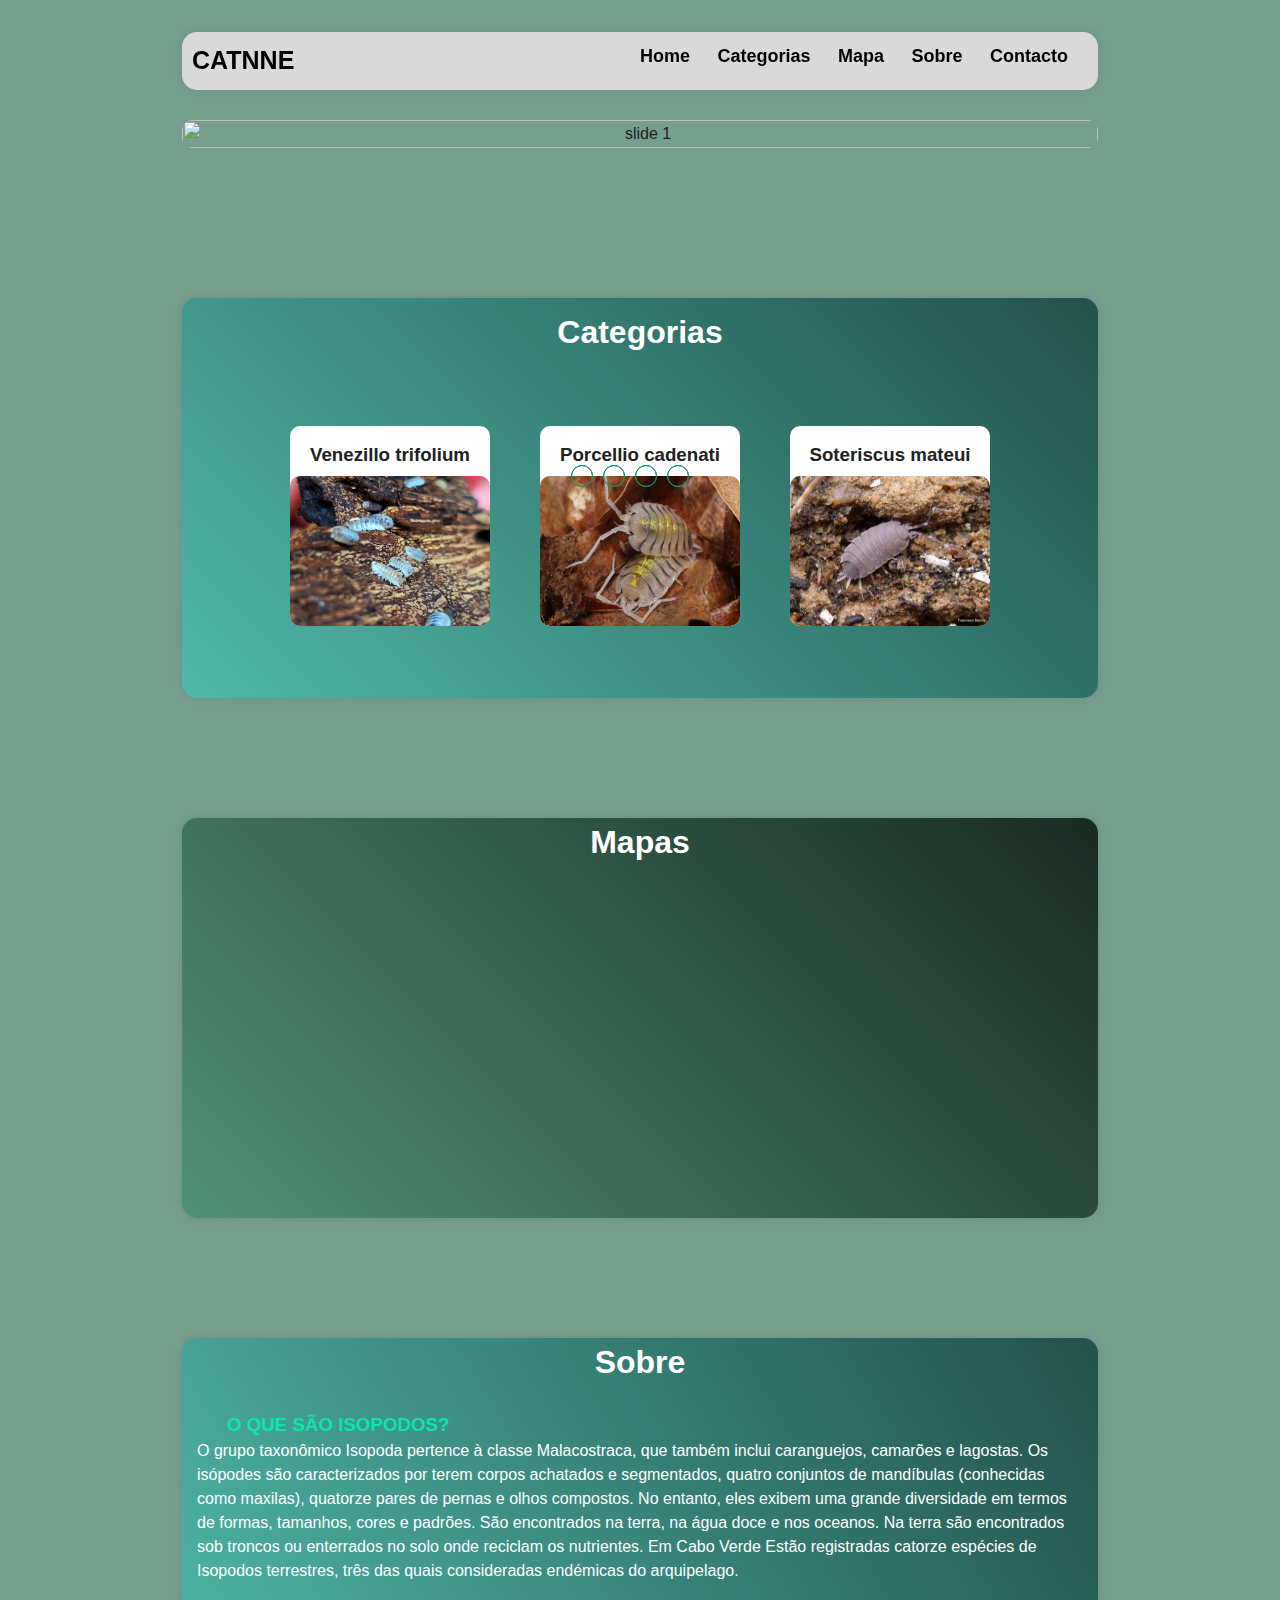
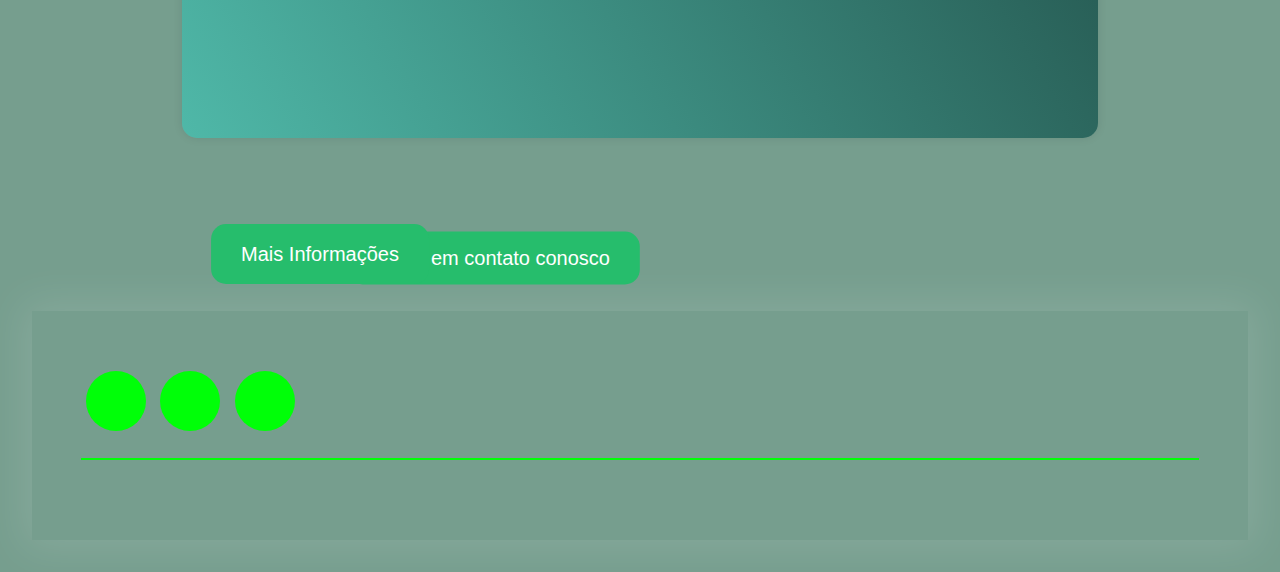
==== index.html @ 379e5f64 "renomeacoes" ====
<html>
  <head>
    <base href="/" />
    <meta charset="utf-8" />
    <title>
      Malacostraca Isopoda - Catálogo Nacional de Espécies Endémicas
    </title>
    <link href="./assets/CSS/style2.css" rel="stylesheet" />
    <link rel="stylesheet" href="./assets/CSS/slide.css" />
    <script src="./assets/JS/slide.js" defer></script>
  </head>
  <body>
    <header>
      <div class="contentor">
        <div class="logo">
          <a href="#" class="logo">CATNNE</a>
        </div>
        <div class="menu">
          <!-- Crie ID's para cada section e chame-as no menu -->
          <nav>
            <a href="#home">Home</a>
            <a href="#cat">Categorias</a>
            <a href="#map">Mapa</a>
            <a href="#sob">Sobre</a>
            <a href="#contato">Contacto</a>
          </nav>
        </div>
      </div>
    </header>

    <section id="home" class="slider">
      <div class="slider-content">
        <input type="radio" name="btn-radio" id="radio1" />
        <input type="radio" name="btn-radio" id="radio2" />
        <input type="radio" name="btn-radio" id="radio3" />
        <input type="radio" name="btn-radio" id="radio4" />

        <div class="slide-box primeiro">
          <img class="img-desktop" src="" alt="slide 1" />
          <img class="img-mobile" src="" alt="slide 1" />
        </div>

        <div class="slide-box">
          <img
            class="img-desktop"
            src="./assets/img/slide-2.jpg"
            alt="slide 3"
          />
          <img
            class="img-mobile"
            src="./assets/img/slide-2-mob.jpg"
            alt="slide 1"
          />
        </div>

        <div class="slide-box">
          <img
            class="img-desktop"
            src="./assets/img/slide-3.jpg"
            alt="slide 3"
          />
          <img
            class="img-mobile"
            src="./assets/img/slide-3-mob.jpg"
            alt="slide 3"
          />
        </div>

        <div class="slide-box">
          <img class="img-desktop" src="" alt="slide 4" />
          <img class="img-mobile" src="" alt="slide 4" />
        </div>

        <div class="nav-auto">
          <div class="auto-btn1"></div>
          <div class="auto-btn2"></div>
          <div class="auto-btn3"></div>
          <div class="auto-btn4"></div>
        </div>

        <div class="nav-manual">
          <label for="radio1" class="manual-btn"></label>
          <label for="radio2" class="manual-btn"></label>
          <label for="radio3" class="manual-btn"></label>
          <label for="radio4" class="manual-btn"></label>
        </div>
      </div>
    </section>

    <section id="cat" class="categorias">
      <h2>Categorias</h2>
      
      <div class="categs">
        <section class="categoria123">
          <h3>Venezillo trifolium</h3>
          <img class="imagemes" src="assets/img/Venezillo trifolium (Dollfus, 1890).jpeg" alt="imagem do Venezillo">
        </section>
  
        <section class="categoria123">
          <h3>Porcellio cadenati</h3>
          <img class="imagemes" src="assets/img/Porcellio cadenati (Vandel, 1954 ).jpg" alt="imagem do Porcellio">
        </section>

        <section class="categoria123">
          <h3>Soteriscus mateui</h3>
          <img class="imagemes" src="assets/img/Soteriscus mateui (Vandel, 1954 ).jpg" alt="imagem do Soteriscus">
        </section>
      </div>
      
    </section>

    <section id="map" class="Mapas">
      <h2>Mapas</h2>
    </section>

    <section id="sob" class="sobre">
      <h2>Sobre</h2>
      <h3>O QUE SÃO ISOPODOS?</h3>
      <p>
        O grupo taxonômico Isopoda pertence à classe Malacostraca, que também
        inclui caranguejos, camarões e lagostas. Os isópodes são caracterizados
        por terem corpos achatados e segmentados, quatro conjuntos de mandíbulas
        (conhecidas como maxilas), quatorze pares de pernas e olhos compostos.
        No entanto, eles exibem uma grande diversidade em termos de formas,
        tamanhos, cores e padrões. São encontrados na terra, na água doce e nos
        oceanos. Na terra são encontrados sob troncos ou enterrados no solo onde
        reciclam os nutrientes. Em Cabo Verde Estão registradas catorze espécies
        de Isopodos terrestres, três das quais consideradas endémicas do
        arquipelago.
      </p>
    </section>

    <section class="more-info">
      <button class="info">
        <a href="./01 - Formulário de envia dados/index3.html"
          >Entre em contato conosco</a
        >
      </button>
      <div class="btn">
        <a href="./More-Info/index2.html">Mais Informações</a>
      </div>
    </section>
    <footer>
      <div class="interface">
        <div class="line-footer">
          <div class="flex">
            <div class="btn-social">
              <a href="#"
                ><button><i class="bi bi-instagram"></i></button
              ></a>
              <a href="#"
                ><button><i class="bi bi-youtube"></i></button
              ></a>
              <a href="#"
                ><button><i class="bi bi-linkedin"></i></button
              ></a>
            </div>
          </div>
        </div>
        <div class="line-footer borda"></div>
      </div>
    </footer>

    <script>
      // Smooth scroll to sections
      function scrollToSection(id) {
        const element = document.getElementById(id);
        window.scrollTo({
          top: element.offsetTop,
          behavior: "smooth",
        });
      }
    </script>
  </body>
</html>
---- assets/CSS/style2.css ----
:root {
  --primary: #769e8e;
  --secondary: #23524B; 
  --third: #4FB8A8;
  --accent: #64B5F6;
  --text: #212121;
  --background: #769e8e;
}

* {
  margin: 0;
  padding: 0;
  box-sizing: border-box;
  text-decoration: none;
  outline: none;
  border: none;
  font-family: 'Segoe UI', Tahoma, Geneva, Verdana, sans-serif;

}

body {
  line-height: 1.5;
  color: var(--text);
  background: var(--background);
  font-size: 18px;
  overflow-x: hidden;
  font-size: 1rem; /* Usar rem para responsividade */
  margin: 30px 150px 30px 150px;
  margin: 2rem;
  justify-content: center;
  align-items: center;
}

header {
  background:#d9d9d9;
  color: black;
  text-align: center;
  padding: 10px;
  position: sticky;
  top: 0;
  z-index: 9999;
  border-radius: 15px;
  margin: 30px 150px 30px 150px;
  box-shadow: 0 0 10px rgba(0, 0, 0, 0.1);
  font-size: 20px;
  font-weight: bold;
  font-size: 1.25rem; /* Usar rem para responsividade */

}

.logo{
  font-size: 25px;
  color: black;
  cursor: pointer;
  font-weight: 800;
  transition: 0.5s ease;
}

.logo:hover{
  transform: scale(1.1);
}



.categorias {
  margin: 120px 150px 120px 150px;
  height: 400px;
  border-radius: 15px;
  box-shadow: 0 0 10px rgba(0, 0, 0, 0.1);
  background: linear-gradient(45deg , #4FB8A8, #23524B);
  justify-content: center;
  padding-top: 10px;
}

.categs{
  display: flex;
  justify-content: center;
  align-items: center;
  gap: 50px;

}

.imagemes{
  width: 200px;
  height: 150px;
  margin-top: 7px;
  margin-bottom: 0;
  border-radius: 10px;
}

.categoria123{
  background: white;
  width: 200px;
  height: 200px;
  margin-top: 70px;
  border-radius: 10px;
  transition: 0.5s ease;
}

.categoria123:hover{
  transform: scale(1.1);
}

.categs h3{
  display: flex;
  justify-content: center;
  margin-top: 15px;
}

section h2{
  align-items: center;
  justify-content: center;
  text-align: center;
  color: white;
  font-size: xx-large;
}

.mapas {
  margin: 120px 150px 120px 150px;
  height: 400px;
  border-radius: 15px;
  box-shadow: 0 0 10px rgba(0, 0, 0, 0.1);
  background: linear-gradient(45deg , #519177, #182B23);
}


.sobre {
  margin: 120px 150px 120px 150px;
  height: 400px;
  align-items: center;
  justify-content: center;
  border-radius: 15px;
  box-shadow: 0 0 10px rgba(0, 0, 0, 0.1);
  background: linear-gradient(59deg , #4FB8A8, #23524B);
}

.sobre h3{
  color: rgb(10, 231, 165);
  padding-left:45px;
  padding-right: 45px;
  margin-top: 25px;
}

.sobre p{
  color: rgb(255, 255, 255);
  padding-left:15px;
  margin-right: 15px;
}

.menu{
  width: 50%;
}

.menu nav{
  padding-right: 10px;
  display: flex;
  align-items: center;
  height: 100%;
  justify-content: space-between;
}

.menu nav a{
  color: #000000;
  text-decoration: none;
  font-size: 18px;
  padding-right: 10px;
  padding-bottom: 8px;
  position: relative;
}

.menu nav a::after{
  content: " ";
  width: 0px;
  height: 4px;
  background-image: linear-gradient(45deg , #00ff62, #05ecec);
  position: absolute;
  bottom: 0;
  left: 0;
  transition: width 0.5s;
}

.menu nav a:hover::after{
  width: 30px;
}

.menu nav a:hover{
  color: #ffffff;
}

.contentor{
  max-width: 1080px;
  margin: 0 auto;
  display: flex;
  align-items: center;
  justify-content: space-between;
}

.btn{
  padding: 15px 30px;
  background-color: #26BD6C;
  border-radius: 15px;
  color: #fff;
  font-size: 20px;
  cursor: pointer;
  transition: background-color 0.5s;
  position: absolute;
  left: 25%;
  transform: translate(-50%, -50%);
}

.btn:hover{
  background-color: #058f3a;
}

.info{
  padding: 15px 30px;
  background-color: #26BD6C;
  border-radius: 15px;
  font-size: 20px;
  cursor: pointer;
  transition: background-color 0.5s;
  transform: translate(-50%, -50%);
}

.info a{
  color: #fff;  
}

.btn a{
  color: #fff;  
}

.info:hover{
  background-color: #058f3a;
}

.more-info{
  display: flex;
  align-items: center;
  justify-items: center;
  justify-content: center;
  gap: 50px;
}

footer {
  padding: 40px 4%;
  box-shadow: 0 0 40px 10px #ffffff1d;
}

footer .flex {
  justify-content: space-between;
}

footer .line-footer {
  padding: 20px 0;
}

.borda {
  border-top: 2px solid #00FF08;
}

footer .line-footer p i {
  color: #00FF08;
  font-size: 22px;
}

footer .line-footer p a {
  color: #fff;
}

.btn-social button {
  width: 60px;
  height: 60px;
  border-radius: 50%;
  border: none;
  background-color: #00FF08;
  font-size: 22px;
  cursor: pointer;
  margin: 0 5px;
  transition: .2s;
}



@keyframes animate-modal {
  from{
      opacity: 0;
      transform: translate3d(0, -20px, 0);
  }

  to{
      opacity: 1;
      transform: translate3d(0, 0, 0);
  }
}


@media (max-width: 768px) {
  body {
    margin: 1rem; /* Reduzir margens em telas menores */
  }

  header {
    font-size: 1rem; /* Reduzir tamanho da fonte */
  }

  .categorias, .mapas {
    width: 95%; /* Aumentar a largura em telas menores */
  }

  .menu nav {
    flex-direction: column; /* Mudar para coluna em telas menores */
  }

  .menu nav a {
    padding: 0.5rem 0; /* Ajustar o padding */
  }

      /* RODAPÉ */
  footer .flex {
        flex-direction: column;
        gap: 30px;
    }

    footer .line-footer {
        text-align: center;
    }
}
---- assets/CSS/slide.css ----
section.slider{
    margin: 0 auto;
    /*width: 100%;*/
    height: auto;
    padding: 0 !important;
    overflow: hidden;
    margin: 30px 150px 150px 150px;
    border-radius: 10px;
}

.slider-content{
    width: 400%;
    height: auto;
    display: flex;
}

.slider-content input, .img-mobile{
    display: none;
}

.slide-box{
    width: 25%;
    height: auto;
    position: relative;
    text-align: center;
    transition: 1s;
}

.slide-box img{
    width: 100%;
}

.nav-manual, .nav-auto{
    position: absolute;
    width: 70%;
    margin-top: 27%;
    display: flex;
    justify-content: center;
}

.nav-manual .manual-btn, .nav-auto div{
    border: 1px solid #189074;
    padding: 10px;
    border-radius: 50%;
    cursor: pointer;
    transition: 0.2s;
}

.nav-manual .manual-btn:not(:last-child), .nav-auto div:not(:last-child){
    margin-right: 10px;
}

.nav-manual .manual-btn:hover{
    background-color: #037a5e;
}

#radio1:checked ~ .nav-auto .auto-btn1, #radio2:checked ~ .nav-auto .auto-btn2, #radio3:checked ~ .nav-auto .auto-btn3, #radio4:checked ~ .nav-auto .auto-btn4{
    background-color: #0e7a4f;
}

#radio1:checked ~ .primeiro{
    margin-left: 0%;
}

#radio2:checked ~ .primeiro{
    margin-left: -25%;
}

#radio3:checked ~ .primeiro{
    margin-left: -50%;
}

#radio4:checked ~ .primeiro{
    margin-left: -75%;
}

@media screen and (max-width: 900px) {
    .img-desktop{
        display: none;
    }

    .img-mobile{
        display: block;
    }

    .nav-auto, .nav-manual{
        margin-top: 60%;
    }
}
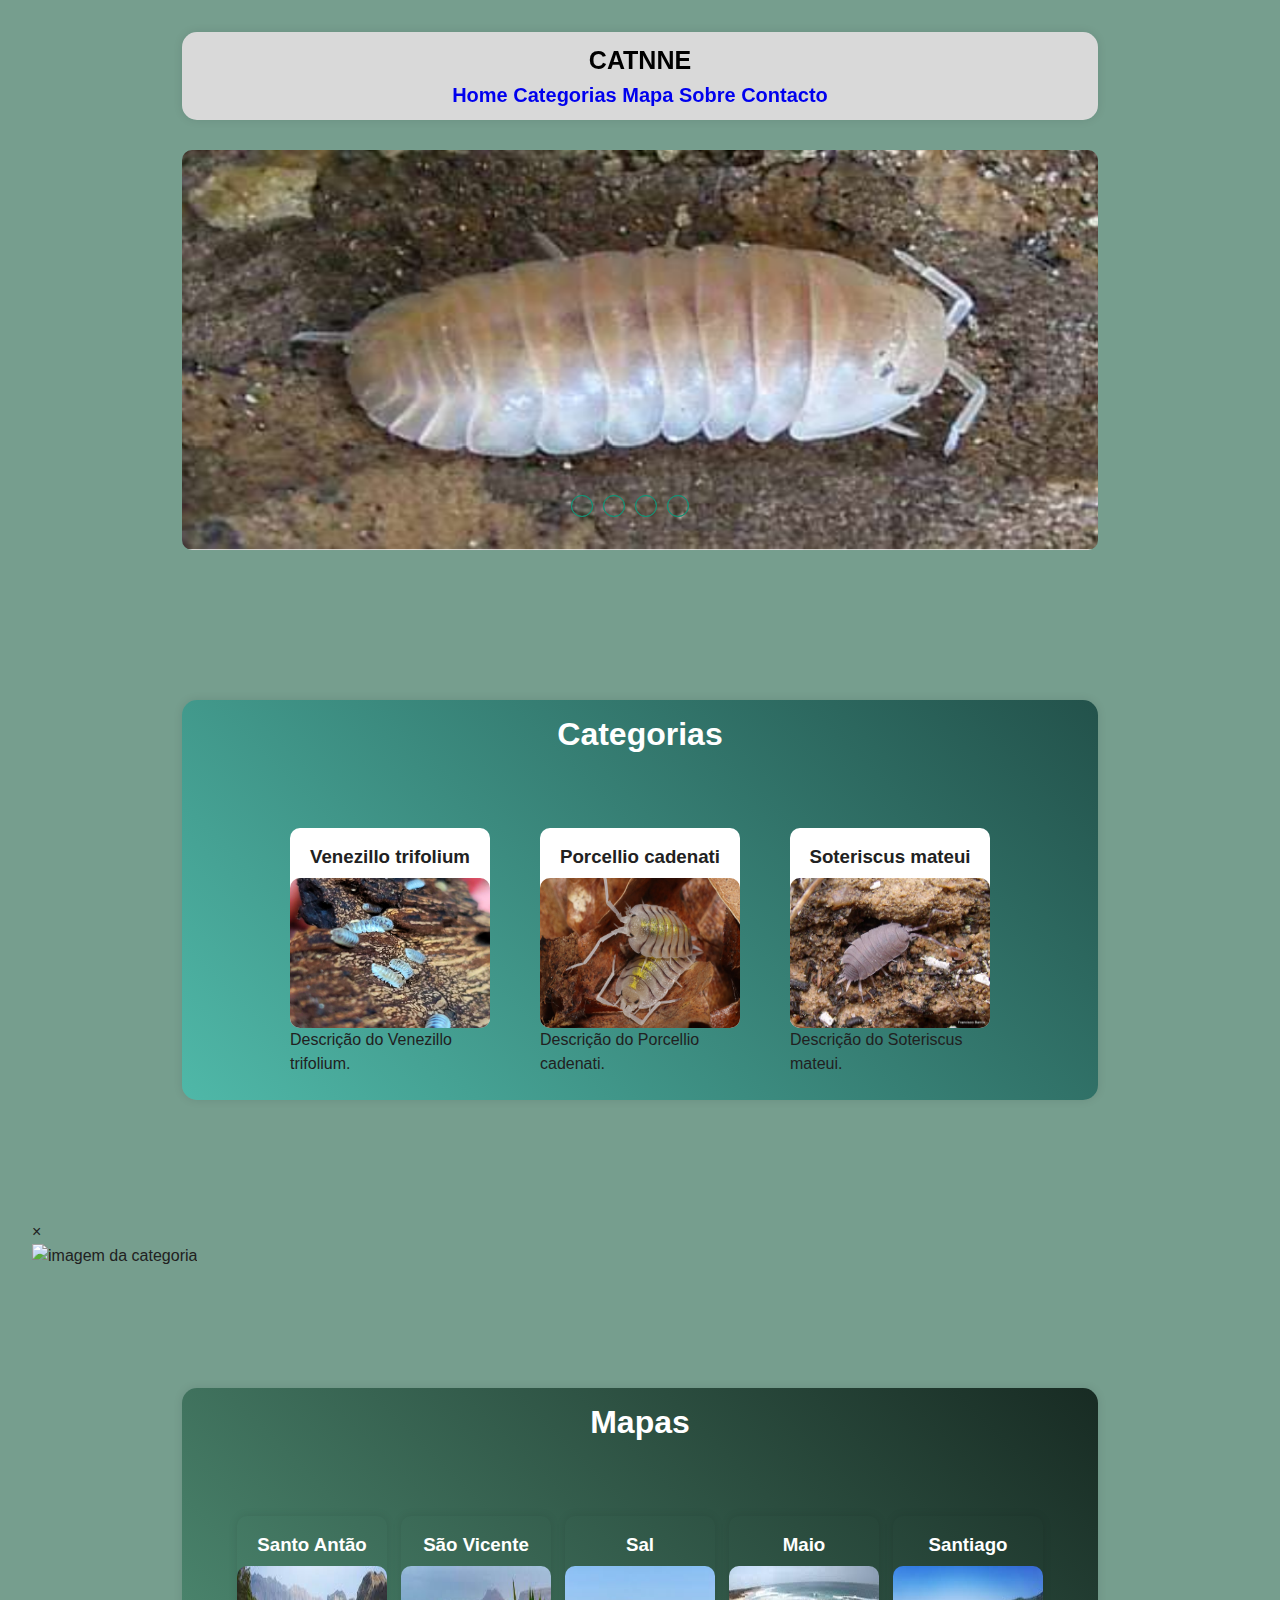
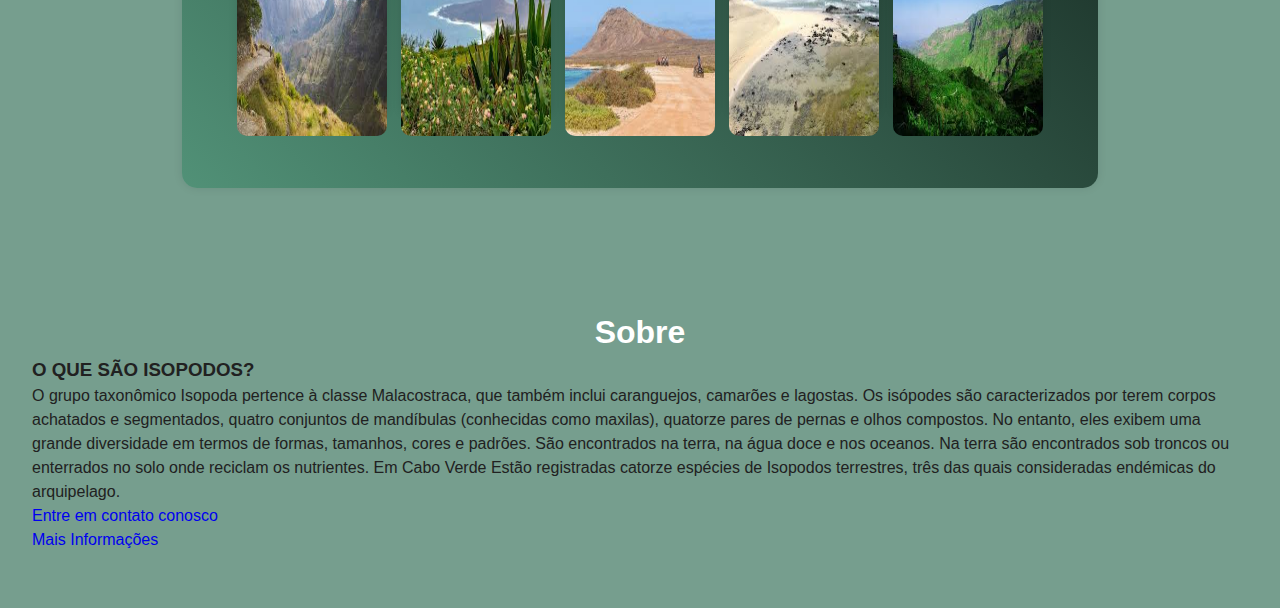
==== commit 0d0b371c: "alterei" ====
--- a/index.html
+++ b/index.html
@@ -36,39 +36,48 @@
         <input type="radio" name="btn-radio" id="radio4" />
 
         <div class="slide-box primeiro">
-          <img class="img-desktop" src="" alt="slide 1" />
-          <img class="img-mobile" src="" alt="slide 1" />
+          <img
+            class="img-desktop"
+            src="./assets/img/apresentacao.png"
+            alt="slide 1"
+          />
+          <img
+            class="img-mobile"
+            src="./assets/img/apresentacao.png"
+            alt="slide 1"
+          />
         </div>
 
         <div class="slide-box">
           <img
             class="img-desktop"
-            src="./assets/img/slide-2.jpg"
+            src="./assets/img/Crustacea.jpg"
             alt="slide 3"
           />
           <img
             class="img-mobile"
-            src="./assets/img/slide-2-mob.jpg"
+            src="./assets/img/Crustacea.jpg"
             alt="slide 1"
           />
         </div>
 
         <div class="slide-box">
+          <img class="img-desktop" src="./assets/img/mapa.webp" alt="slide 3" />
+          <img class="img-mobile" src="./assets/img/mapa.webp" alt="slide 3" />
+        </div>
+
+        <div class="slide-box">
           <img
             class="img-desktop"
-            src="./assets/img/slide-3.jpg"
-            alt="slide 3"
+            src="./assets/img/medium.jpg"
+            alt="slide 4"
           />
           <img
             class="img-mobile"
-            src="./assets/img/slide-3-mob.jpg"
-            alt="slide 3"
-          />
-        </div>
-
-        <div class="slide-box">
-          <img class="img-desktop" src="" alt="slide 4" />
-          <img class="img-mobile" src="" alt="slide 4" />
+            src="./assets/img/medium.jpg"
+            alt="slide
+          4"
+          />
         </div>
 
         <div class="nav-auto">
@@ -89,28 +98,84 @@
 
     <section id="cat" class="categorias">
       <h2>Categorias</h2>
-      
       <div class="categs">
         <section class="categoria123">
           <h3>Venezillo trifolium</h3>
-          <img class="imagemes" src="assets/img/Venezillo trifolium (Dollfus, 1890).jpeg" alt="imagem do Venezillo">
-        </section>
-  
+          <img
+            class="imagemes"
+            src="assets/img/Venezillo trifolium (Dollfus, 1890).jpeg"
+            alt="imagem do Venezillo"
+          />
+          <p class="descricao">Descrição do Venezillo trifolium.</p>
+        </section>
         <section class="categoria123">
           <h3>Porcellio cadenati</h3>
-          <img class="imagemes" src="assets/img/Porcellio cadenati (Vandel, 1954 ).jpg" alt="imagem do Porcellio">
-        </section>
-
+          <img
+            class="imagemes"
+            src="assets/img/Porcellio cadenati (Vandel, 1954 ).jpg"
+            alt="imagem do Porcellio"
+          />
+          <p class="descricao">Descrição do Porcellio cadenati.</p>
+        </section>
         <section class="categoria123">
           <h3>Soteriscus mateui</h3>
-          <img class="imagemes" src="assets/img/Soteriscus mateui (Vandel, 1954 ).jpg" alt="imagem do Soteriscus">
-        </section>
-      </div>
-      
-    </section>
+          <img
+            class="imagemes"
+            src="assets/img/Soteriscus mateui (Vandel, 1954 ).jpg"
+            alt="imagem do Soteriscus"
+          />
+          <p class="descricao">Descrição do Soteriscus mateui.</p>
+        </section>
+      </div>
+    </section>
+
+    <!-- Modal HTML -->
+    <div id="myModal" class="modal">
+      <div class="modal-content">
+        <span class="close">&times;</span>
+        <h3 id="modal-title"></h3>
+        <img id="modal-image" src="" alt="imagem da categoria" />
+        <p id="modal-description"></p>
+      </div>
+    </div>
 
     <section id="map" class="Mapas">
       <h2>Mapas</h2>
+
+      <div class="mapes">
+        <section class="mapa123">
+          <h3>Santo Antão</h3>
+          <img
+            class="imagemmap"
+            src="assets/img/santo antao.jpg"
+            alt="Santo Antão"
+          />
+        </section>
+
+        <section class="mapa123">
+          <h3>São Vicente</h3>
+          <img
+            class="imagemmap"
+            src="assets/img/sao vicente.jpg"
+            alt="São Vicente"
+          />
+        </section>
+
+        <section class="mapa123">
+          <h3>Sal</h3>
+          <img class="imagemmap" src="assets/img/sal.jpg" alt="Sal" />
+        </section>
+
+        <section class="mapa123">
+          <h3>Maio</h3>
+          <img class="imagemmap" src="assets/img/Maio.jpg" alt="Maio" />
+        </section>
+
+        <section class="mapa123">
+          <h3>Santiago</h3>
+          <img class="imagemmap" src="assets/img/santiago.jpg" alt="Santiago" />
+        </section>
+      </div>
     </section>
 
     <section id="sob" class="sobre">
@@ -131,11 +196,10 @@
     </section>
 
     <section class="more-info">
-      <button class="info">
-        <a href="./01 - Formulário de envia dados/index3.html"
-          >Entre em contato conosco</a
-        >
-      </button>
+
+        <div class="info">
+          <a href="./01 - Formulário de envia dados/index3.html">Entre em contato conosco</a>
+        </div>
       <div class="btn">
         <a href="./More-Info/index2.html">Mais Informações</a>
       </div>
--- a/assets/CSS/style2.css
+++ b/assets/CSS/style2.css
@@ -61,7 +61,10 @@
   transform: scale(1.1);
 }
 
-
+.img-desktop{
+  width: 1040px;
+  height: 400px;
+}
 
 .categorias {
   margin: 120px 150px 120px 150px;
@@ -102,7 +105,7 @@
   transform: scale(1.1);
 }
 
-.categs h3{
+.categs h3, .mapes h3{
   display: flex;
   justify-content: center;
   margin-top: 15px;
@@ -122,8 +125,76 @@
   border-radius: 15px;
   box-shadow: 0 0 10px rgba(0, 0, 0, 0.1);
   background: linear-gradient(45deg , #519177, #182B23);
-}
-
+  padding-top: 10px;
+}
+
+.mapes{
+  display: flex;
+  justify-content: center;
+  align-items: center;
+  gap: 14px;
+
+}
+
+.mapa123{
+  background: transparent;
+  width: 150px;
+  height: 200px;
+  margin-top: 70px;
+  border-radius: 10px;
+  transition: 0.5s ease;
+  box-shadow: 0 0 10px rgba(0, 0, 0, 0.1);
+}
+
+.mapa123:hover{
+  transform: scale(1.1);
+}
+
+.mapa123 h3{
+  color: white;
+}
+
+.imagemmap{
+  width: 150px;
+  height: 170px;
+  margin-top: 7px;
+  margin-bottom: 0;
+  border-radius: 10px;
+/* Estilos da Modal */
+.modal {
+  display: none; /* Oculta a modal por padrão */
+  position: fixed; /* Fica na tela toda */
+  z-index: 1; /* Fica na frente */
+  left: 0;
+  top: 0;
+  width: 100%; /* Largura total */
+  height: 100%; /* Altura total */
+  overflow: auto; /* Ativa rolagem se necessário */
+  background-color: rgb(0,0,0); /* Cor de fundo */
+  background-color: rgba(0,0,0,0.4); /* Cor de fundo com opacidade */
+}
+
+.modal-content {
+  background-color: #fefefe;
+  margin: 15% auto; /* 15% do topo e centraliza */
+  padding: 20px;
+  border: 1px solid #888;
+  width: 80%; /* Largura da modal */
+}
+
+.close {
+  color: #aaa;
+  float: right;
+  font-size: 28px;
+  font-weight: bold;
+}
+
+.close:hover,
+.close:focus {
+  color: black;
+  text-decoration: none;
+  cursor: pointer;
+}
 
 .sobre {
   margin: 120px 150px 120px 150px;
@@ -133,6 +204,7 @@
   border-radius: 15px;
   box-shadow: 0 0 10px rgba(0, 0, 0, 0.1);
   background: linear-gradient(59deg , #4FB8A8, #23524B);
+  padding-top: 10px;
 }
 
 .sobre h3{
@@ -327,13 +399,14 @@
         text-align: center;
     }
 }
-
-
-
-
-
-
-
-
-
-
+}
+
+
+
+
+
+
+
+
+
+
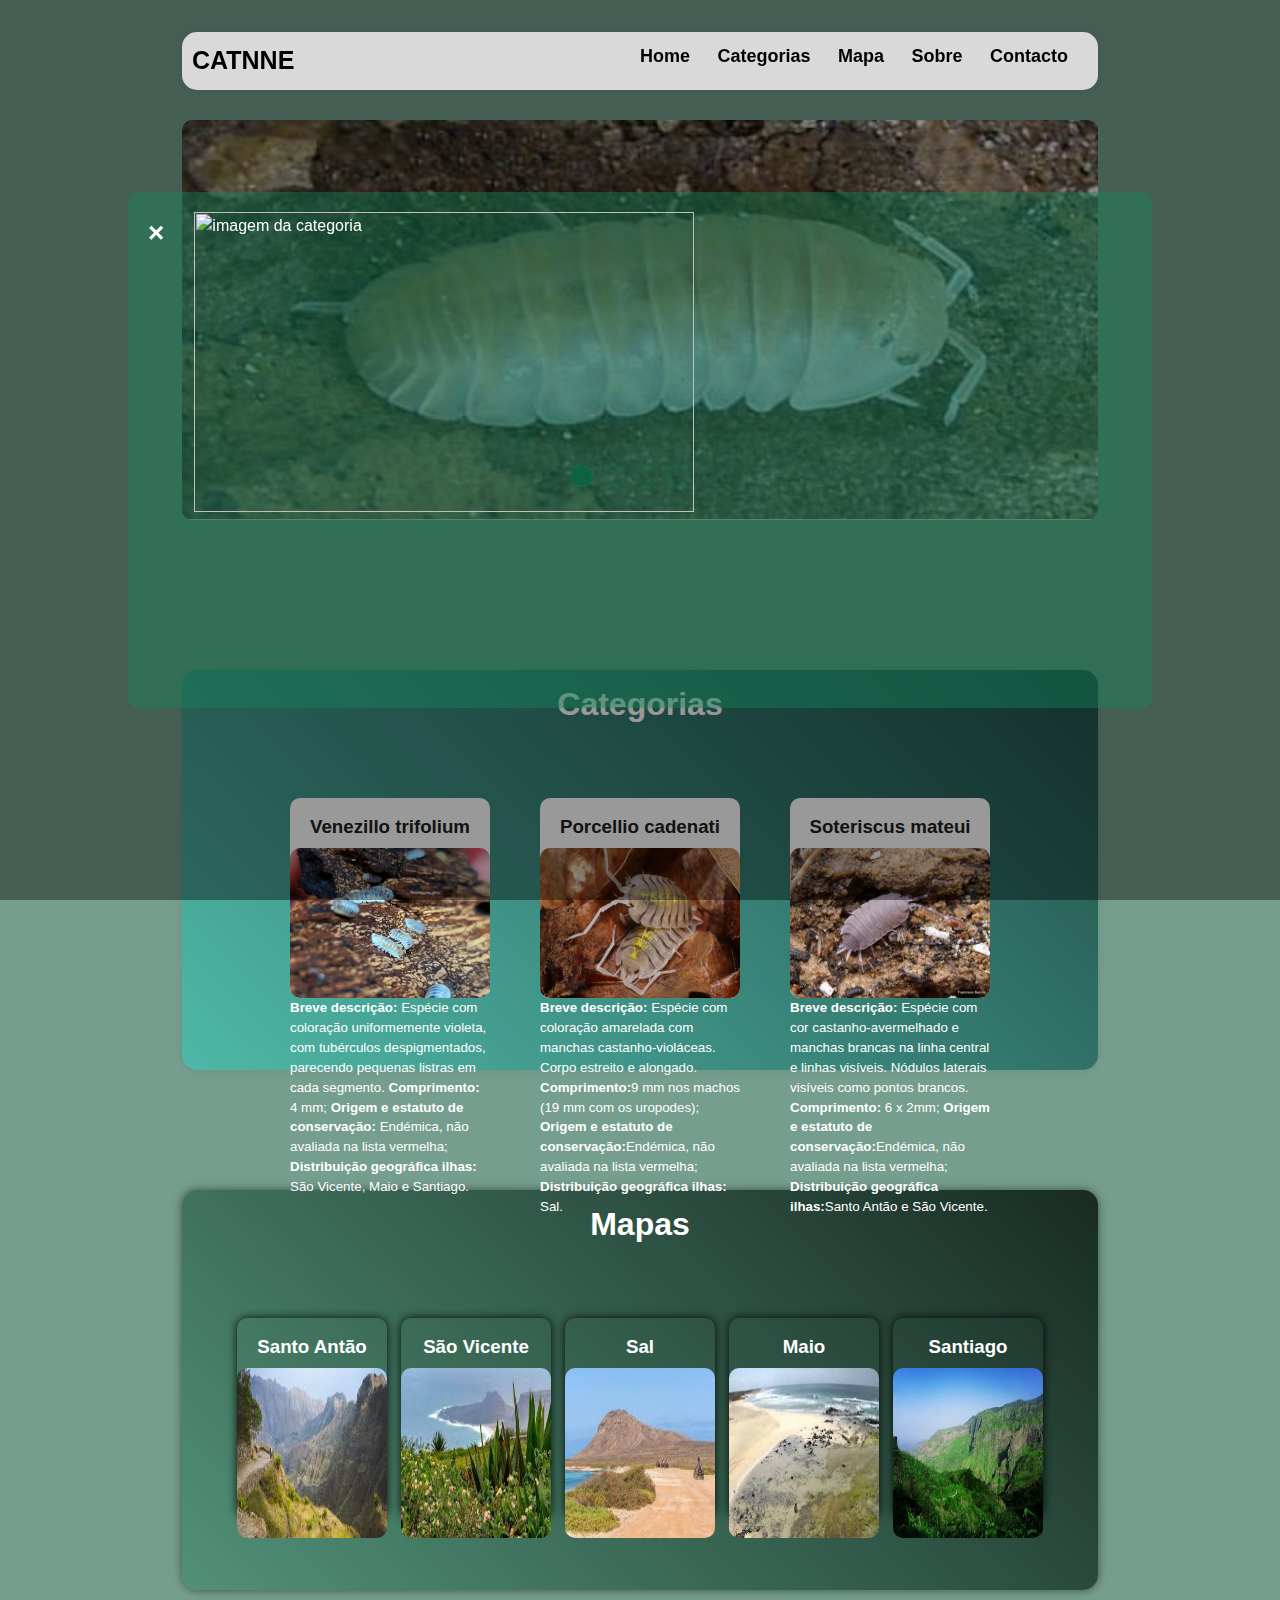
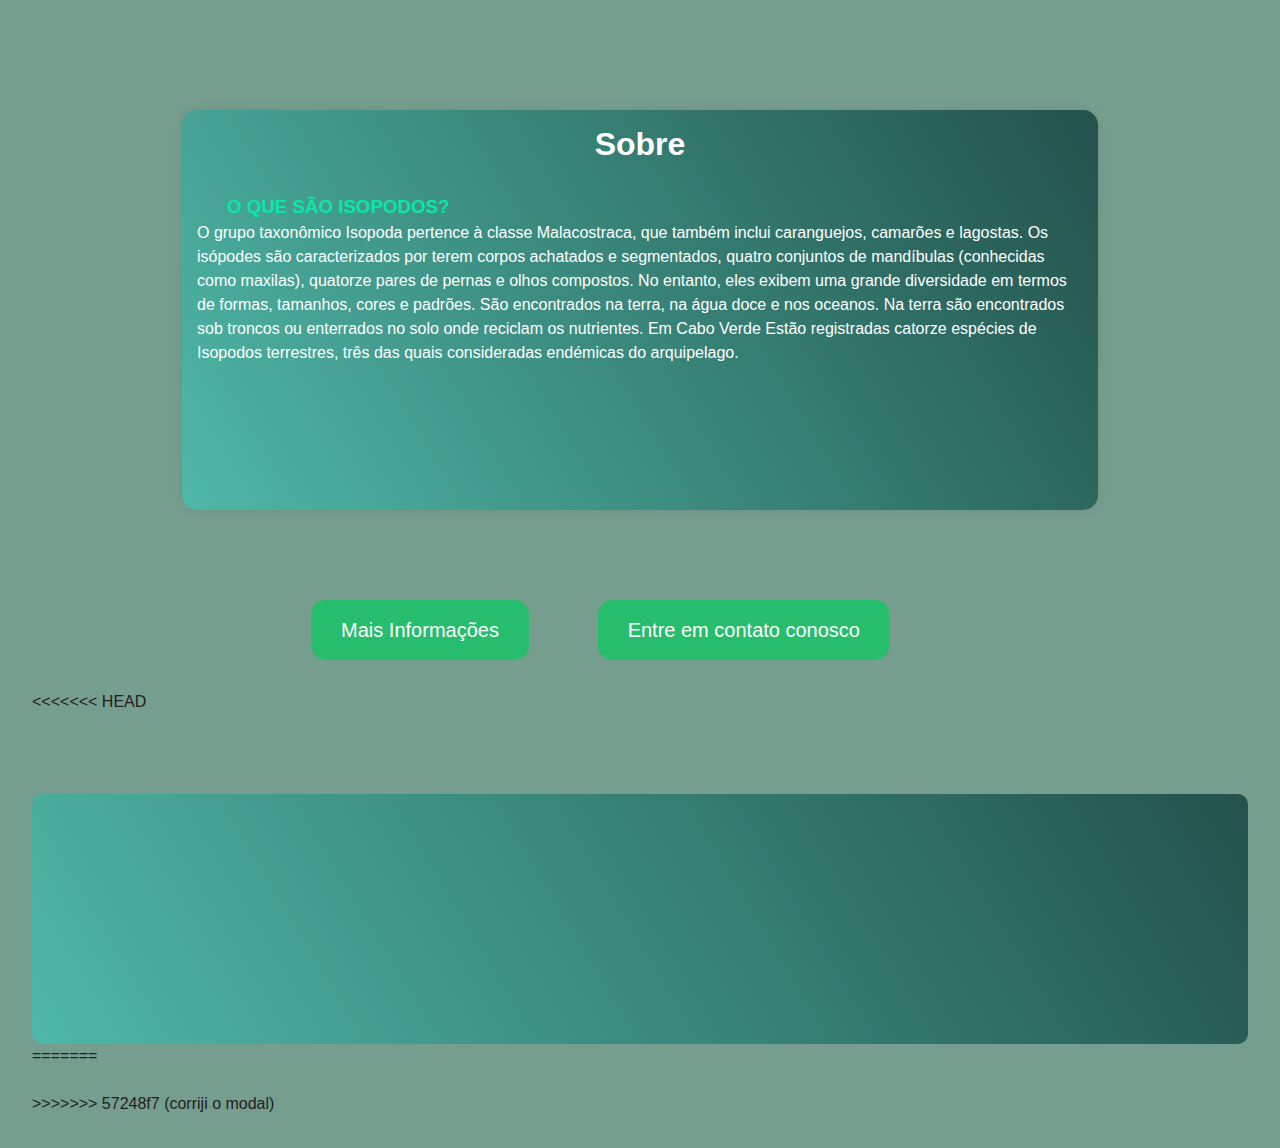
==== commit 48796983: "corriji o modal" ====
--- a/index.html
+++ b/index.html
@@ -8,6 +8,7 @@
     <link href="./assets/CSS/style2.css" rel="stylesheet" />
     <link rel="stylesheet" href="./assets/CSS/slide.css" />
     <script src="./assets/JS/slide.js" defer></script>
+    <script src="./assets/JS/script.js" defer></script>
   </head>
   <body>
     <header>
@@ -106,7 +107,15 @@
             src="assets/img/Venezillo trifolium (Dollfus, 1890).jpeg"
             alt="imagem do Venezillo"
           />
-          <p class="descricao">Descrição do Venezillo trifolium.</p>
+          <p class="descricao">
+            <strong>Breve descrição: </strong> Espécie com coloração
+            uniformemente violeta, com tubérculos despigmentados, parecendo
+            pequenas listras em cada segmento. <strong>Comprimento:</strong> 4
+            mm; <strong>Origem e estatuto de conservação:</strong> Endémica, não
+            avaliada na lista vermelha;
+            <strong>Distribuição geográfica ilhas:</strong> São Vicente, Maio e
+            Santiago.
+          </p>
         </section>
         <section class="categoria123">
           <h3>Porcellio cadenati</h3>
@@ -115,7 +124,15 @@
             src="assets/img/Porcellio cadenati (Vandel, 1954 ).jpg"
             alt="imagem do Porcellio"
           />
-          <p class="descricao">Descrição do Porcellio cadenati.</p>
+          <p class="descricao">
+            <strong>Breve descrição: </strong> Espécie com coloração amarelada
+            com manchas castanho-violáceas. Corpo estreito e alongado.
+            <strong>Comprimento:</strong>9 mm nos machos (19 mm com os
+            uropodes);
+            <strong>Origem e estatuto de conservação:</strong>Endémica, não
+            avaliada na lista vermelha;
+            <strong>Distribuição geográfica ilhas:</strong> Sal.
+          </p>
         </section>
         <section class="categoria123">
           <h3>Soteriscus mateui</h3>
@@ -124,7 +141,16 @@
             src="assets/img/Soteriscus mateui (Vandel, 1954 ).jpg"
             alt="imagem do Soteriscus"
           />
-          <p class="descricao">Descrição do Soteriscus mateui.</p>
+          <p class="descricao">
+            <strong>Breve descrição: </strong> Espécie com cor
+            castanho-avermelhado e manchas brancas na linha central e linhas
+            visíveis. Nódulos laterais visíveis como pontos brancos.
+            <strong>Comprimento:</strong> 6 x 2mm;
+            <strong>Origem e estatuto de conservação:</strong>Endémica, não
+            avaliada na lista vermelha;
+            <strong>Distribuição geográfica ilhas:</strong>Santo Antão e São
+            Vicente.
+          </p>
         </section>
       </div>
     </section>
@@ -141,7 +167,6 @@
 
     <section id="map" class="Mapas">
       <h2>Mapas</h2>
-
       <div class="mapes">
         <section class="mapa123">
           <h3>Santo Antão</h3>
@@ -196,18 +221,23 @@
     </section>
 
     <section class="more-info">
-
-        <div class="info">
-          <a href="./01 - Formulário de envia dados/index3.html">Entre em contato conosco</a>
-        </div>
+      <div class="info">
+        <a href="./01 - Formulário de envia dados/index3.html"
+          >Entre em contato conosco</a
+        >
+      </div>
       <div class="btn">
         <a href="./More-Info/index2.html">Mais Informações</a>
       </div>
     </section>
+
     <footer>
+      <<<<<<< HEAD
+      <section class="contactos"></section>
+      =======
       <div class="interface">
         <div class="line-footer">
-          <div class="flex">
+          <div>
             <div class="btn-social">
               <a href="#"
                 ><button><i class="bi bi-instagram"></i></button
@@ -223,17 +253,7 @@
         </div>
         <div class="line-footer borda"></div>
       </div>
+      >>>>>>> 57248f7 (corriji o modal)
     </footer>
-
-    <script>
-      // Smooth scroll to sections
-      function scrollToSection(id) {
-        const element = document.getElementById(id);
-        window.scrollTo({
-          top: element.offsetTop,
-          behavior: "smooth",
-        });
-      }
-    </script>
   </body>
 </html>
--- a/assets/CSS/style2.css
+++ b/assets/CSS/style2.css
@@ -119,11 +119,16 @@
   font-size: xx-large;
 }
 
+.descricao{
+  justify-content: center;
+  color: white;
+  font-size: smaller;
+}
 .mapas {
   margin: 120px 150px 120px 150px;
   height: 400px;
   border-radius: 15px;
-  box-shadow: 0 0 10px rgba(0, 0, 0, 0.1);
+  box-shadow: 0 0 10px rgba(0, 0, 0, 0.5);
   background: linear-gradient(45deg , #519177, #182B23);
   padding-top: 10px;
 }
@@ -143,7 +148,7 @@
   margin-top: 70px;
   border-radius: 10px;
   transition: 0.5s ease;
-  box-shadow: 0 0 10px rgba(0, 0, 0, 0.1);
+  box-shadow: 0 0 10px rgba(0, 0, 0, 0.9);
 }
 
 .mapa123:hover{
@@ -160,40 +165,6 @@
   margin-top: 7px;
   margin-bottom: 0;
   border-radius: 10px;
-/* Estilos da Modal */
-.modal {
-  display: none; /* Oculta a modal por padrão */
-  position: fixed; /* Fica na tela toda */
-  z-index: 1; /* Fica na frente */
-  left: 0;
-  top: 0;
-  width: 100%; /* Largura total */
-  height: 100%; /* Altura total */
-  overflow: auto; /* Ativa rolagem se necessário */
-  background-color: rgb(0,0,0); /* Cor de fundo */
-  background-color: rgba(0,0,0,0.4); /* Cor de fundo com opacidade */
-}
-
-.modal-content {
-  background-color: #fefefe;
-  margin: 15% auto; /* 15% do topo e centraliza */
-  padding: 20px;
-  border: 1px solid #888;
-  width: 80%; /* Largura da modal */
-}
-
-.close {
-  color: #aaa;
-  float: right;
-  font-size: 28px;
-  font-weight: bold;
-}
-
-.close:hover,
-.close:focus {
-  color: black;
-  text-decoration: none;
-  cursor: pointer;
 }
 
 .sobre {
@@ -315,42 +286,65 @@
   gap: 50px;
 }
 
-footer {
-  padding: 40px 4%;
-  box-shadow: 0 0 40px 10px #ffffff1d;
-}
-
-footer .flex {
-  justify-content: space-between;
-}
-
-footer .line-footer {
-  padding: 20px 0;
-}
-
-.borda {
-  border-top: 2px solid #00FF08;
-}
-
-footer .line-footer p i {
-  color: #00FF08;
-  font-size: 22px;
-}
-
-footer .line-footer p a {
-  color: #fff;
-}
-
-.btn-social button {
-  width: 60px;
-  height: 60px;
-  border-radius: 50%;
-  border: none;
-  background-color: #00FF08;
-  font-size: 22px;
+.info{
+  margin-left: 500px;
+}
+
+.btn{
+  margin-left: 100px;
+}
+
+.contactos{
+  background: linear-gradient(59deg , #4FB8A8, #23524B);
+  margin-top: 80px;
+  border-radius: 10px;
+  height: 250px;
+}
+
+
+
+
+/* Estilos da Modal */
+.modal {
+  align-self: center;
+  position: fixed; /* Fica na tela toda */
+  z-index: 1; /* Fica na frente */
+  left: 0;
+  top: 0;
+  width:100%; /* Largura total */
+  height: 100%; /* Altura total */
+  overflow: auto; /* Ativa rolagem se necessário */
+  background-color: rgba(0,0,0,0.4); /* Cor de fundo com opacidade */
+  display: flex;
+  color: white;
+}
+
+#modal-image{
+  width: 500px;
+  height: 300px;
+}
+.modal-content {
+  background-color: #14865a6b;
+  margin: 15% auto; /* 15% do topo e centraliza */
+  padding: 20px;
+  border-radius: 10px;
+  width: 80%; /* Largura da modal */
+  display: flex;
+  gap: 15px;
+}
+
+.close {
+  color: #ffffff;
+  float: right;
+  font-size: 28px;
+  font-weight: bold;
+}
+
+.close:hover,
+.close:focus {
+  color: rgb(255, 255, 255);
+  text-decoration: none;
   cursor: pointer;
-  margin: 0 5px;
-  transition: .2s;
 }
 
 
@@ -399,14 +393,14 @@
         text-align: center;
     }
 }
-}
-
-
-
-
-
-
-
-
-
-
+
+
+
+
+
+
+
+
+
+
+
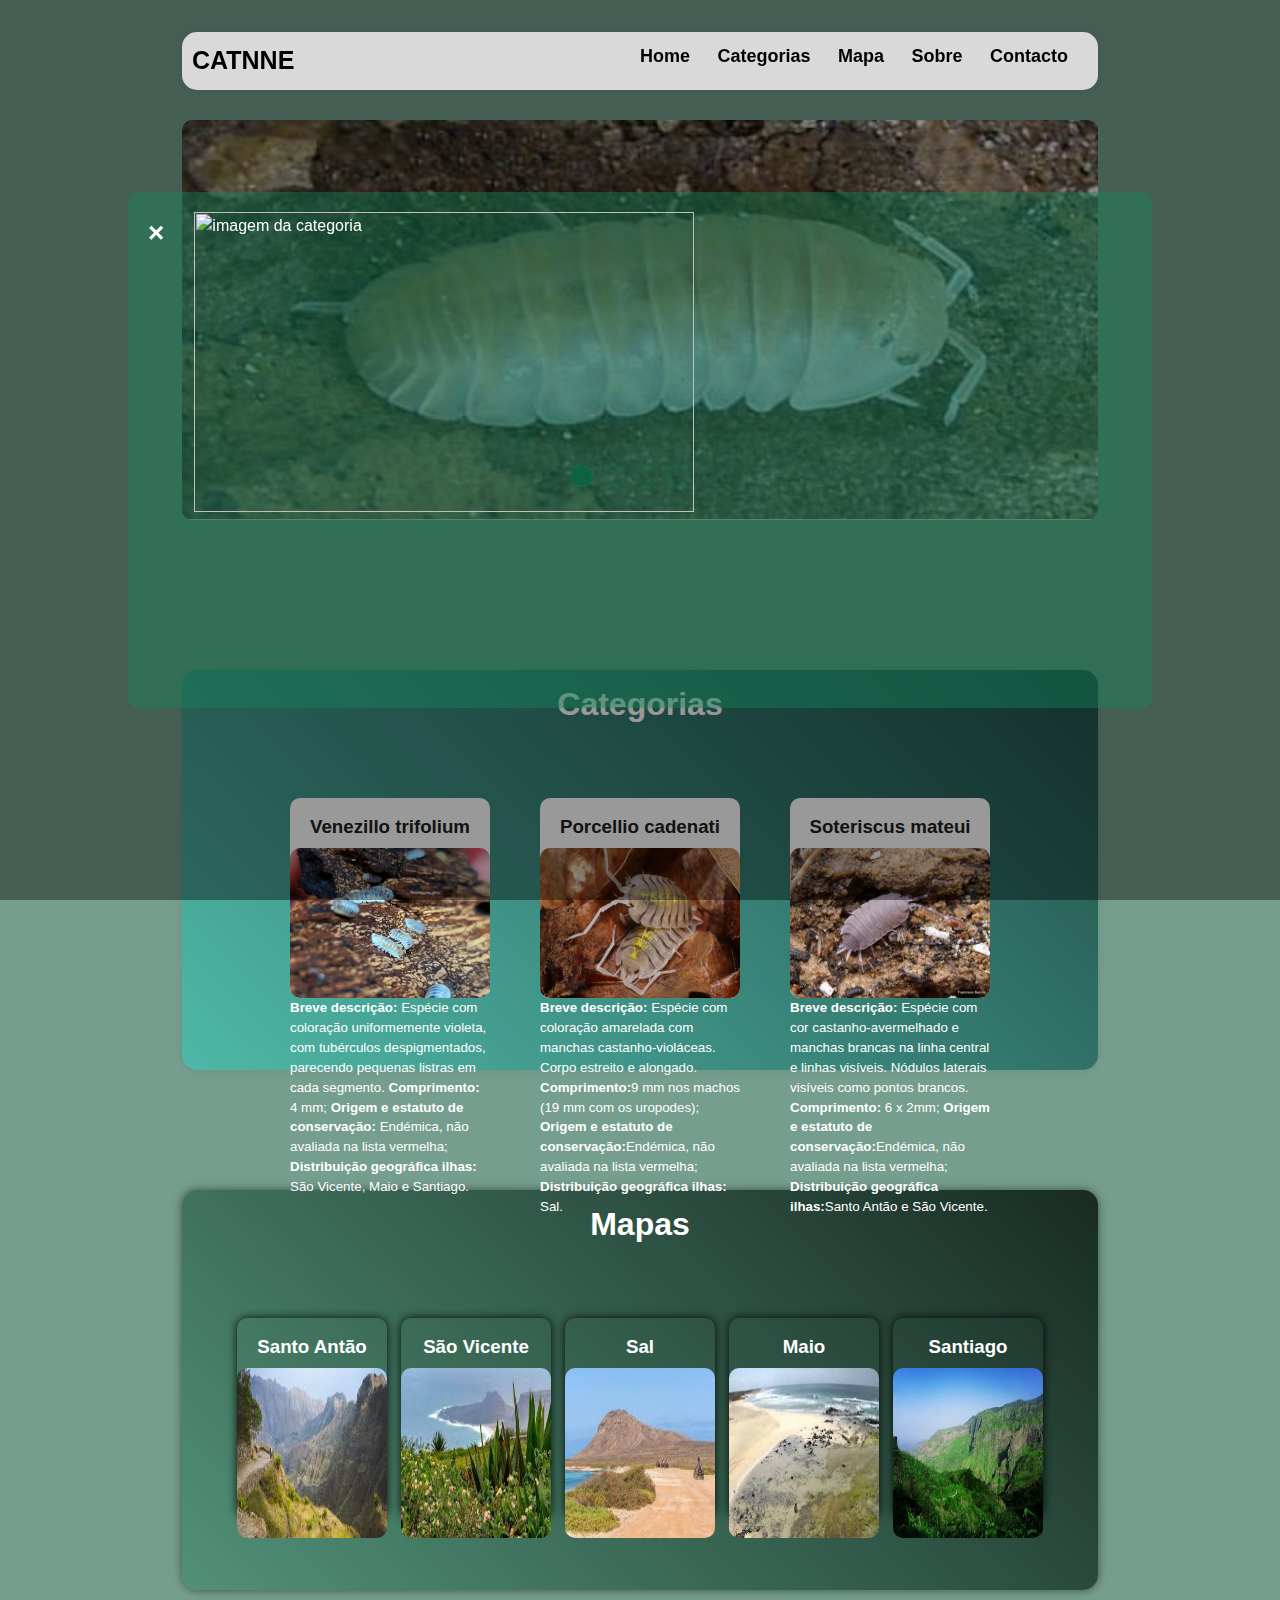
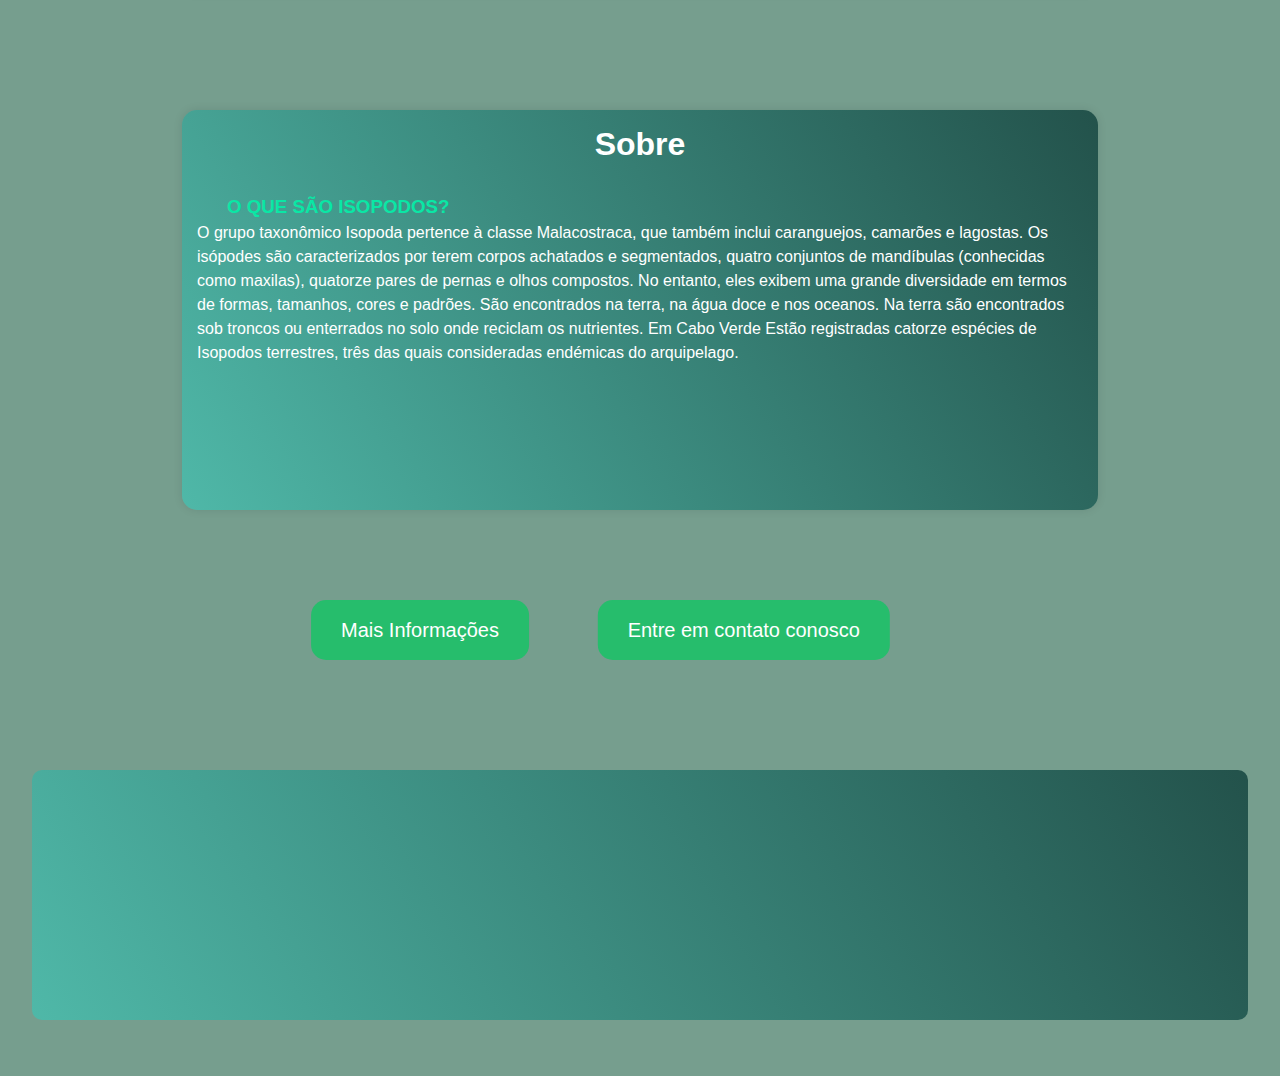
==== commit b37f7530: "correcao no footer" ====
--- a/index.html
+++ b/index.html
@@ -232,9 +232,7 @@
     </section>
 
     <footer>
-      <<<<<<< HEAD
       <section class="contactos"></section>
-      =======
       <div class="interface">
         <div class="line-footer">
           <div>
@@ -253,7 +251,6 @@
         </div>
         <div class="line-footer borda"></div>
       </div>
-      >>>>>>> 57248f7 (corriji o modal)
     </footer>
   </body>
 </html>
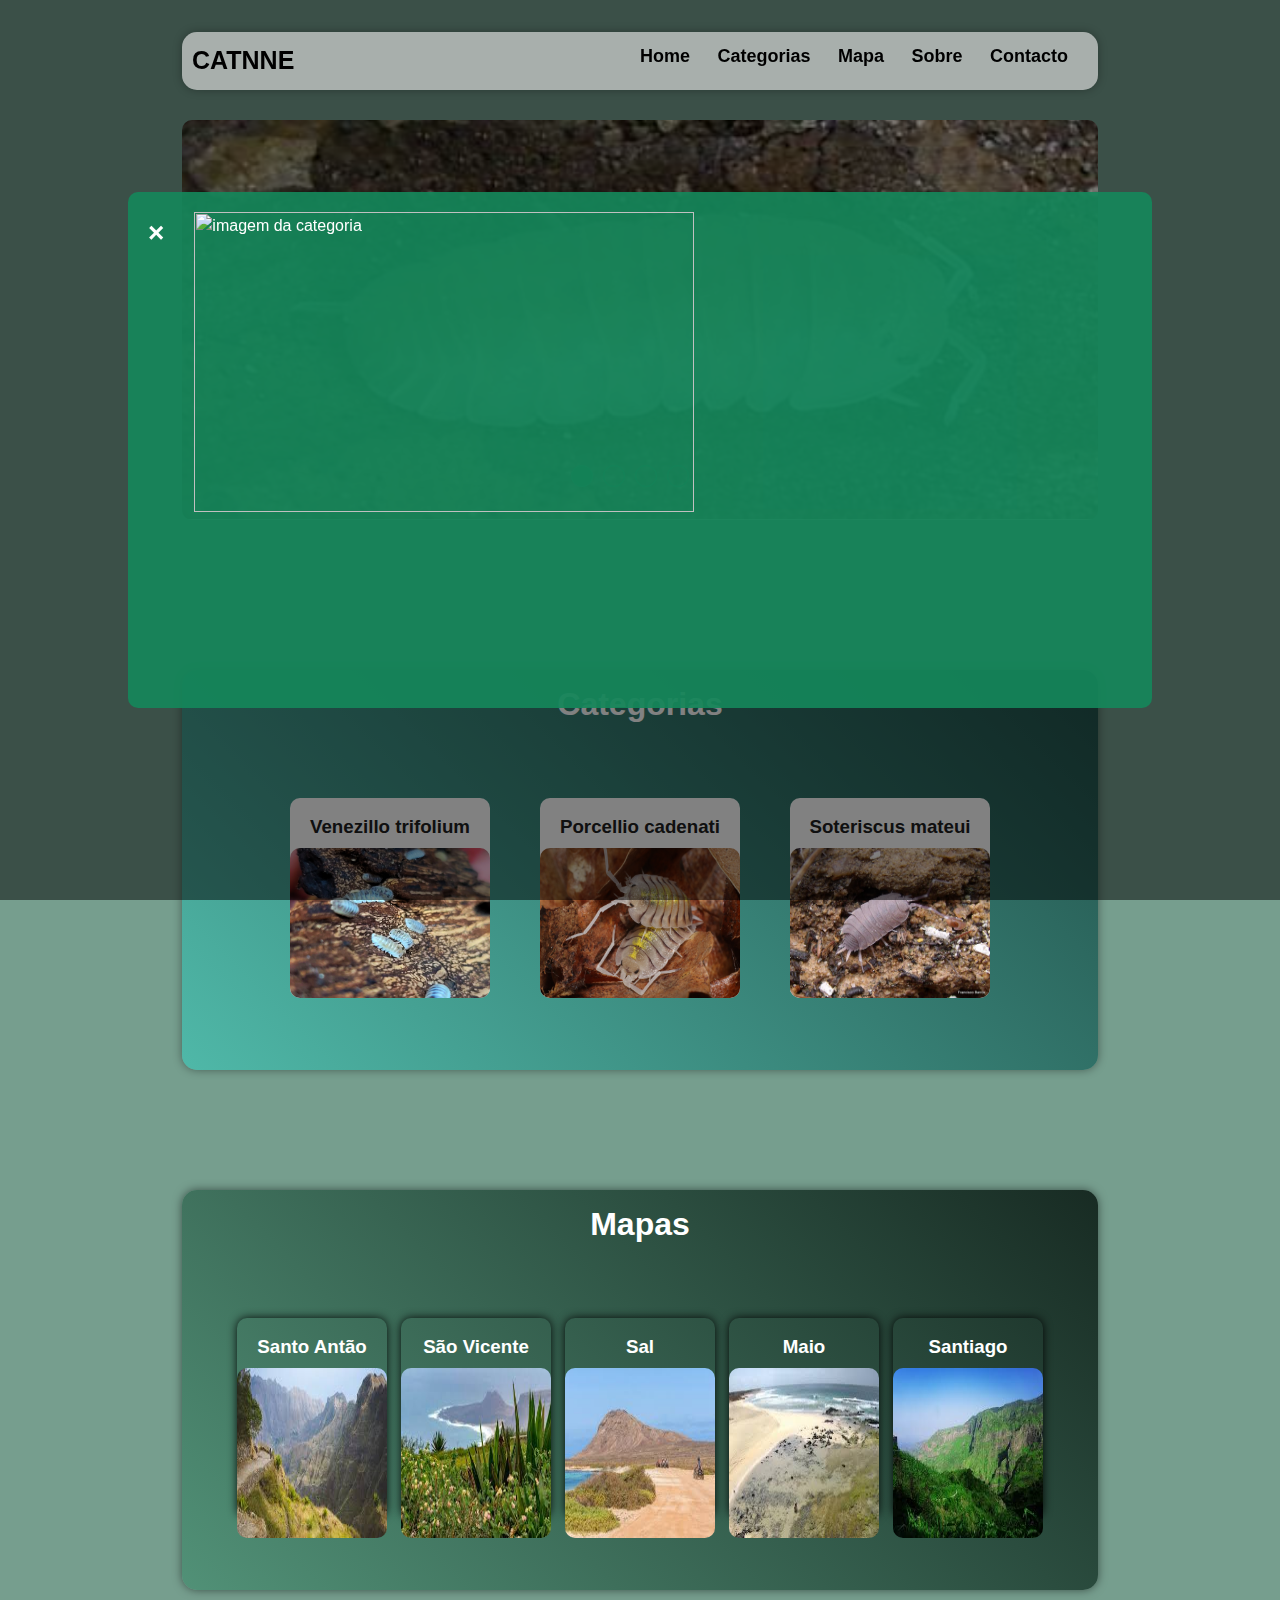
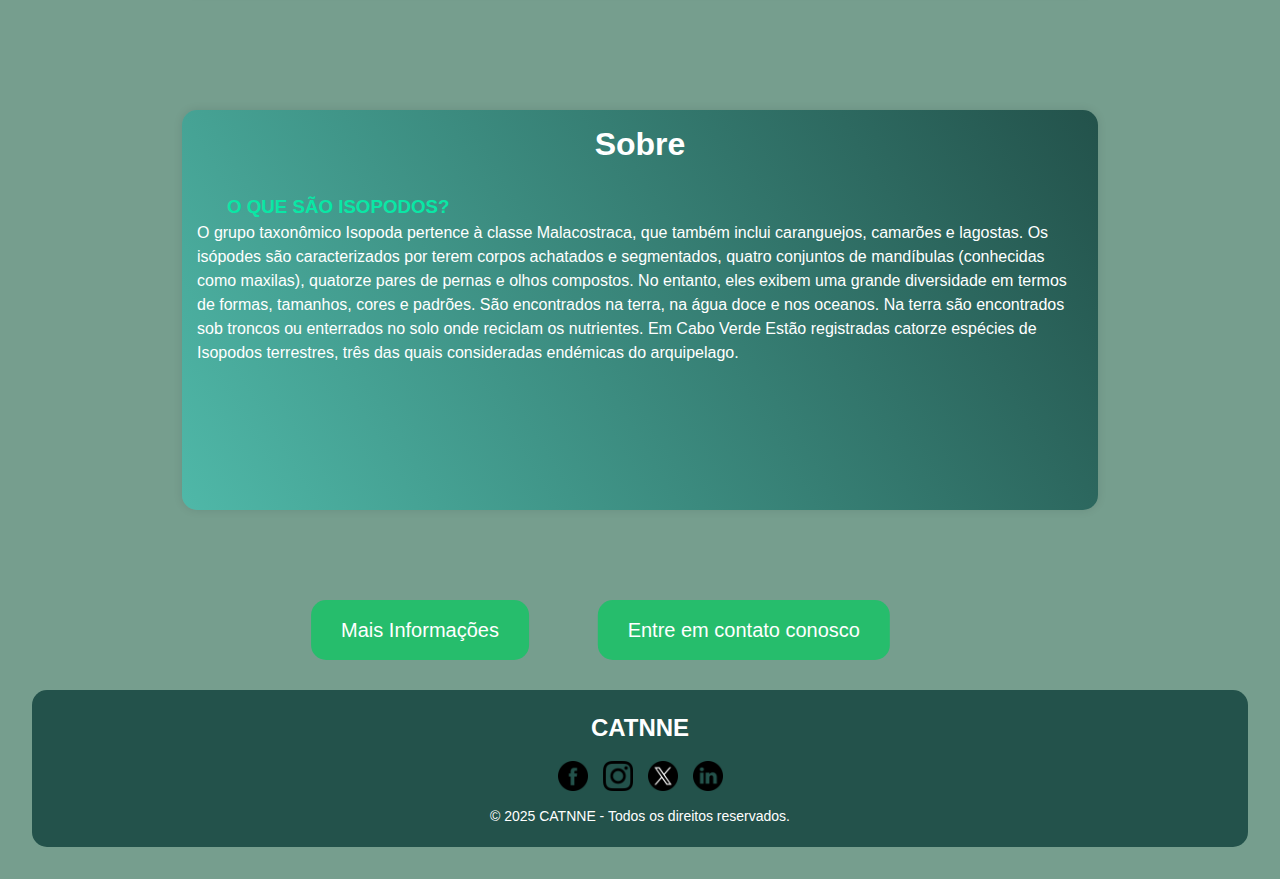
==== commit afc7f039: "terminei o header" ====
--- a/index.html
+++ b/index.html
@@ -232,24 +232,27 @@
     </section>
 
     <footer>
-      <section class="contactos"></section>
-      <div class="interface">
-        <div class="line-footer">
-          <div>
-            <div class="btn-social">
-              <a href="#"
-                ><button><i class="bi bi-instagram"></i></button
-              ></a>
-              <a href="#"
-                ><button><i class="bi bi-youtube"></i></button
-              ></a>
-              <a href="#"
-                ><button><i class="bi bi-linkedin"></i></button
-              ></a>
-            </div>
-          </div>
-        </div>
-        <div class="line-footer borda"></div>
+      <div class="footer-container">
+        <div class="footer-logo">
+          <a href="#">CATNNE</a>
+        </div>
+        <div class="footer-social">
+          <a href="https://facebook.com" target="_blank" class="social-icon">
+            <img src="./assets/img/facebook.png" alt="Facebook" />
+          </a>
+          <a href="https://instagram.com" target="_blank" class="social-icon">
+            <img src="./assets/img/instagram.png" alt="Instagram" />
+          </a>
+          <a href="https://twitter.com" target="_blank" class="social-icon">
+            <img src="./assets/img/twitter.png" alt="Twitter" />
+          </a>
+          <a href="https://linkedin.com" target="_blank" class="social-icon">
+            <img src="./assets/img/linkedin.png" alt="LinkedIn" />
+          </a>
+        </div>
+        <div class="footer-info">
+          <p>&copy; 2025 CATNNE - Todos os direitos reservados.</p>
+        </div>
       </div>
     </footer>
   </body>
--- a/assets/CSS/style2.css
+++ b/assets/CSS/style2.css
@@ -13,8 +13,6 @@
   padding: 0;
   box-sizing: border-box;
   text-decoration: none;
-  outline: none;
-  border: none;
   font-family: 'Segoe UI', Tahoma, Geneva, Verdana, sans-serif;
 
 }
@@ -28,12 +26,11 @@
   font-size: 1rem; /* Usar rem para responsividade */
   margin: 30px 150px 30px 150px;
   margin: 2rem;
-  justify-content: center;
   align-items: center;
 }
 
 header {
-  background:#d9d9d9;
+  background:#d9d9d9b2;
   color: black;
   text-align: center;
   padding: 10px;
@@ -42,11 +39,9 @@
   z-index: 9999;
   border-radius: 15px;
   margin: 30px 150px 30px 150px;
-  box-shadow: 0 0 10px rgba(0, 0, 0, 0.1);
+  box-shadow: 0 0 10px rgba(0, 0, 0, 0.3);
   font-size: 20px;
   font-weight: bold;
-  font-size: 1.25rem; /* Usar rem para responsividade */
-
 }
 
 .logo{
@@ -70,7 +65,7 @@
   margin: 120px 150px 120px 150px;
   height: 400px;
   border-radius: 15px;
-  box-shadow: 0 0 10px rgba(0, 0, 0, 0.1);
+  box-shadow: 0 0 10px rgba(0, 0, 0, 0.4);
   background: linear-gradient(45deg , #4FB8A8, #23524B);
   justify-content: center;
   padding-top: 10px;
@@ -121,7 +116,7 @@
 
 .descricao{
   justify-content: center;
-  color: white;
+  color: rgba(255, 255, 255, 0);
   font-size: smaller;
 }
 .mapas {
@@ -314,7 +309,7 @@
   width:100%; /* Largura total */
   height: 100%; /* Altura total */
   overflow: auto; /* Ativa rolagem se necessário */
-  background-color: rgba(0,0,0,0.4); /* Cor de fundo com opacidade */
+  background-color: rgba(0, 0, 0, 0.493); /* Cor de fundo com opacidade */
   display: flex;
   color: white;
 }
@@ -324,7 +319,7 @@
   height: 300px;
 }
 .modal-content {
-  background-color: #14865a6b;
+  background-color: #14865aec;
   margin: 15% auto; /* 15% do topo e centraliza */
   padding: 20px;
   border-radius: 10px;
@@ -347,6 +342,47 @@
   cursor: pointer;
 }
 
+footer {
+  background: var(--secondary);
+  color: white;
+  padding: 20px 0;
+  text-align: center;
+  border-radius: 15px;
+}
+
+.footer-container {
+  display: flex;
+  flex-direction: column;
+  align-items: center;
+  gap: 15px;
+}
+
+.footer-logo a {
+  font-size: 24px;
+  font-weight: bold;
+  color: white;
+  text-decoration: none;
+}
+
+.footer-social {
+  display: flex;
+  gap: 15px;
+  color: white;
+}
+
+.footer-social .social-icon img {
+  width: 30px;
+  height: 30px;
+  transition: transform 0.3s;
+}
+
+.footer-social .social-icon:hover img {
+  transform: scale(1.2);
+}
+
+.footer-info p {
+  font-size: 14px;
+}
 
 
 @keyframes animate-modal {
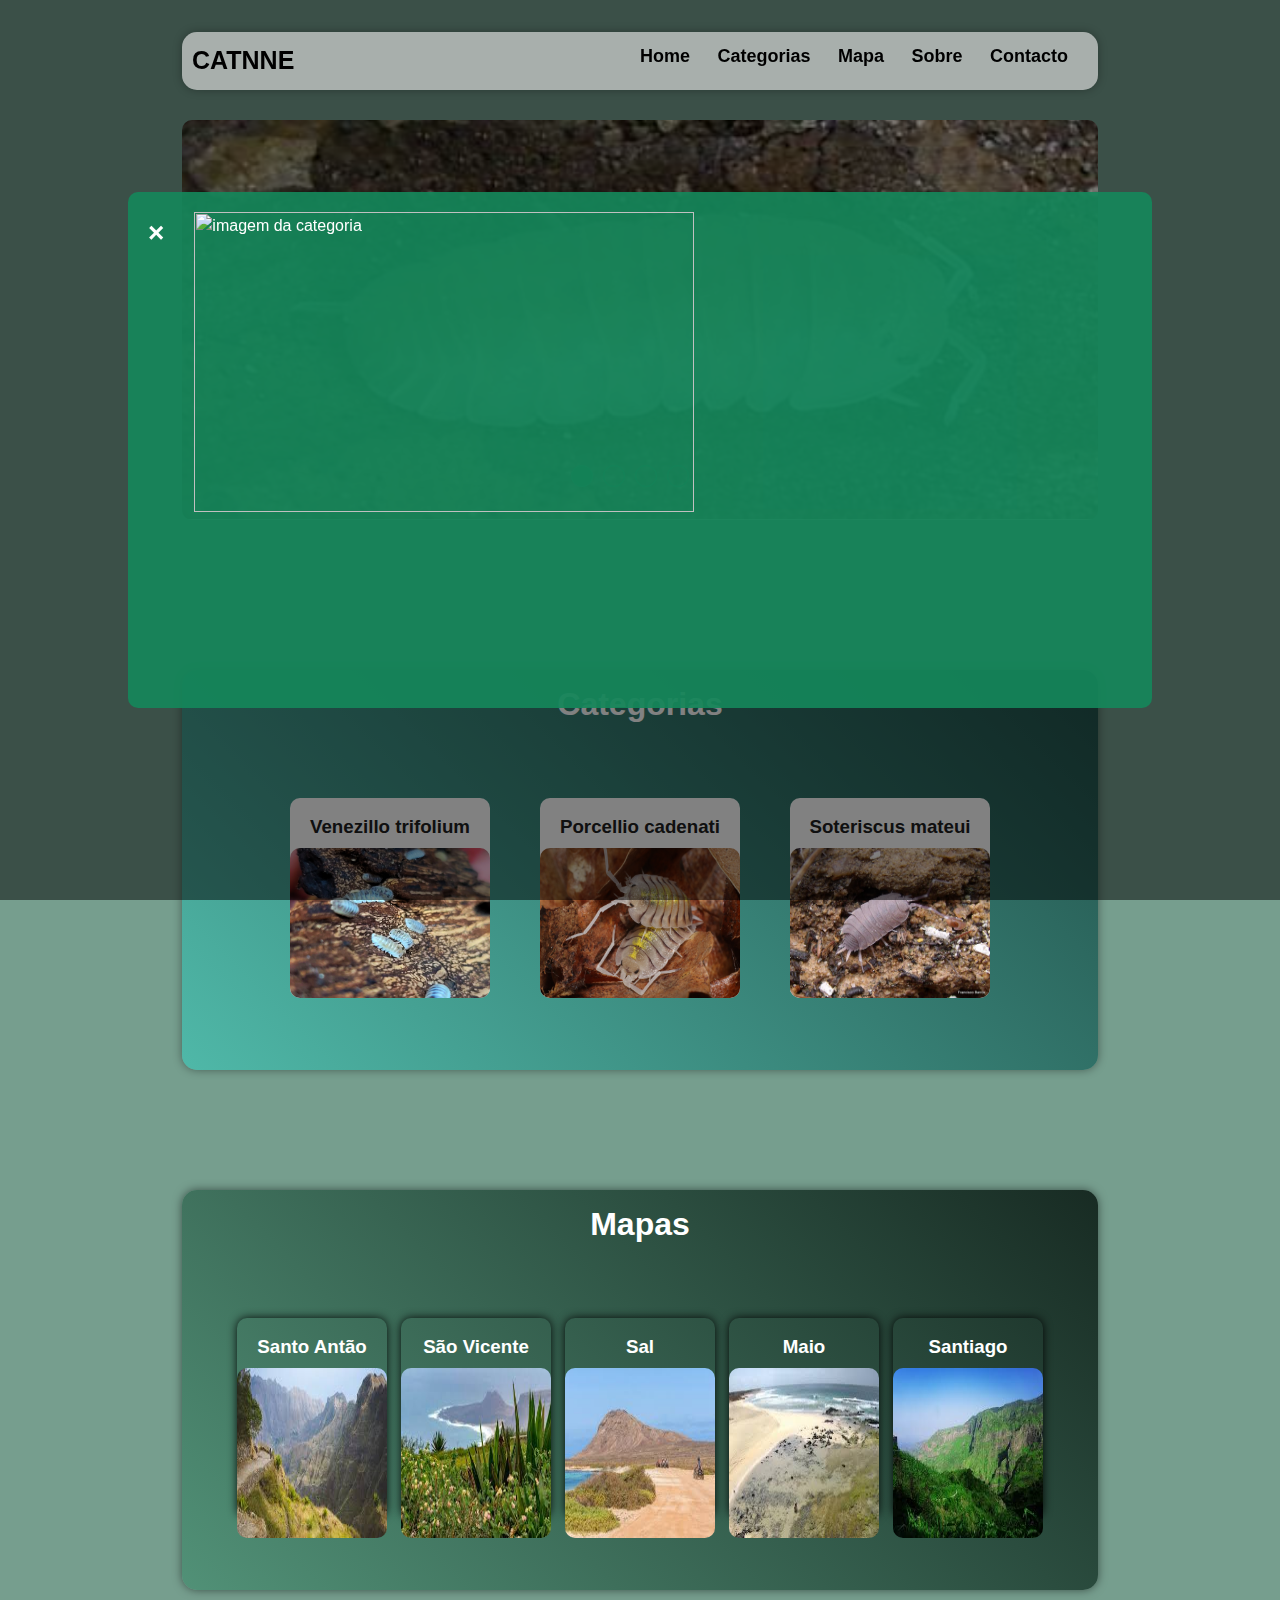
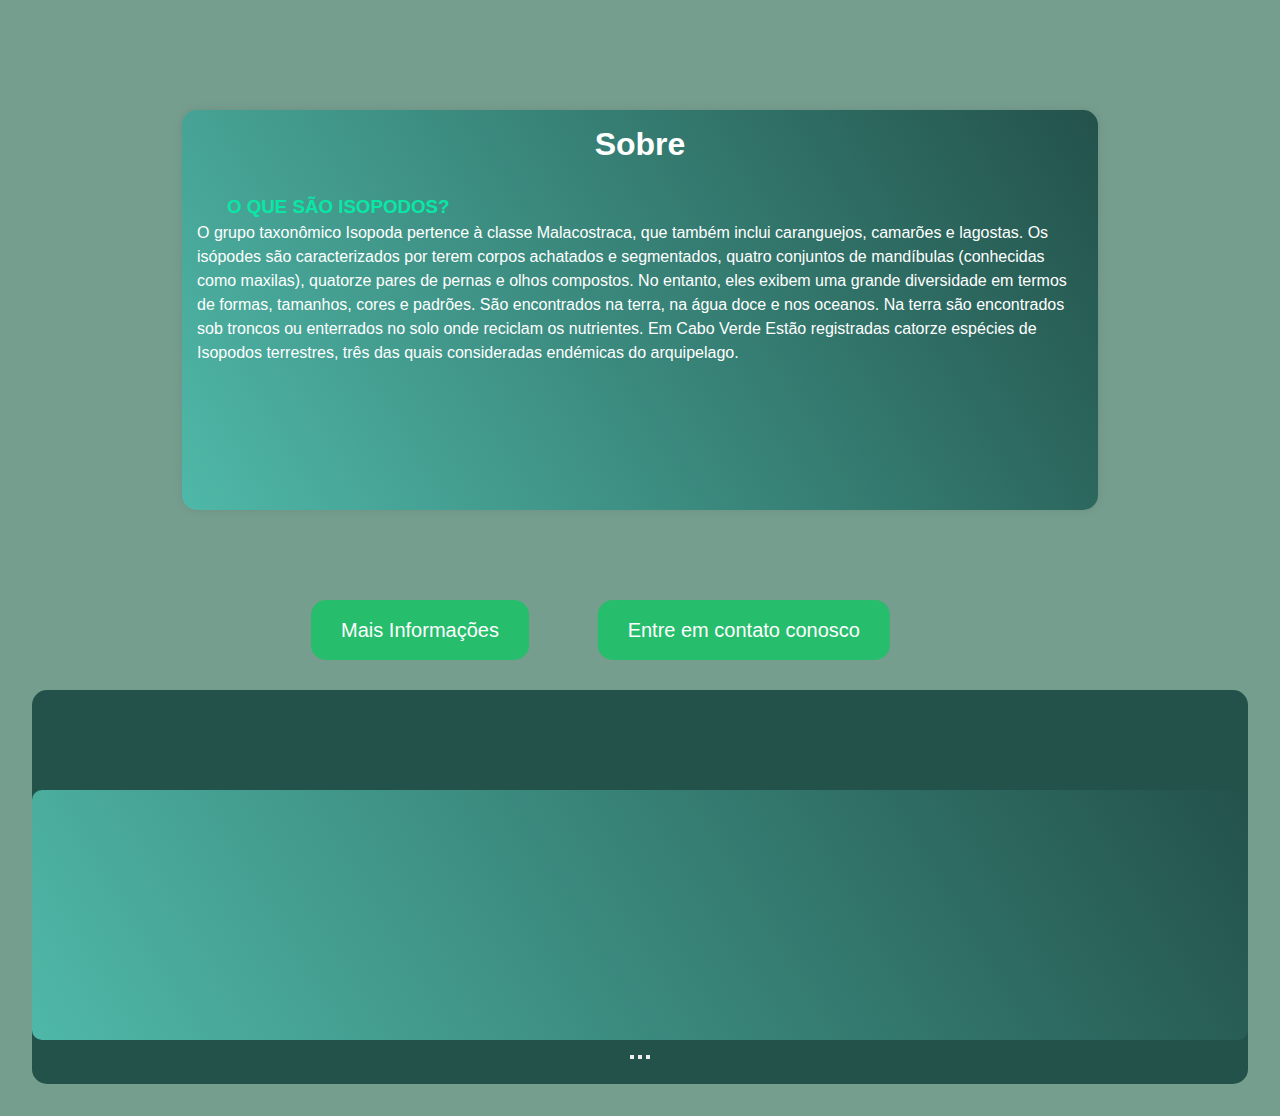
==== commit 66497639: "ok" ====
--- a/index.html
+++ b/index.html
@@ -17,7 +17,7 @@
           <a href="#" class="logo">CATNNE</a>
         </div>
         <div class="menu">
-          <!-- Crie ID's para cada section e chame-as no menu -->
+          
           <nav>
             <a href="#home">Home</a>
             <a href="#cat">Categorias</a>
@@ -232,27 +232,24 @@
     </section>
 
     <footer>
-      <div class="footer-container">
-        <div class="footer-logo">
-          <a href="#">CATNNE</a>
-        </div>
-        <div class="footer-social">
-          <a href="https://facebook.com" target="_blank" class="social-icon">
-            <img src="./assets/img/facebook.png" alt="Facebook" />
-          </a>
-          <a href="https://instagram.com" target="_blank" class="social-icon">
-            <img src="./assets/img/instagram.png" alt="Instagram" />
-          </a>
-          <a href="https://twitter.com" target="_blank" class="social-icon">
-            <img src="./assets/img/twitter.png" alt="Twitter" />
-          </a>
-          <a href="https://linkedin.com" target="_blank" class="social-icon">
-            <img src="./assets/img/linkedin.png" alt="LinkedIn" />
-          </a>
-        </div>
-        <div class="footer-info">
-          <p>&copy; 2025 CATNNE - Todos os direitos reservados.</p>
-        </div>
+      <section class="contactos"></section>
+      <div class="interface">
+        <div class="line-footer">
+          <div>
+            <div class="btn-social">
+              <a href="#"
+                ><button><i class="bi bi-instagram"></i></button
+              ></a>
+              <a href="#"
+                ><button><i class="bi bi-youtube"></i></button
+              ></a>
+              <a href="#"
+                ><button><i class="bi bi-linkedin"></i></button
+              ></a>
+            </div>
+          </div>
+        </div>
+        <div class="line-footer borda"></div>
       </div>
     </footer>
   </body>
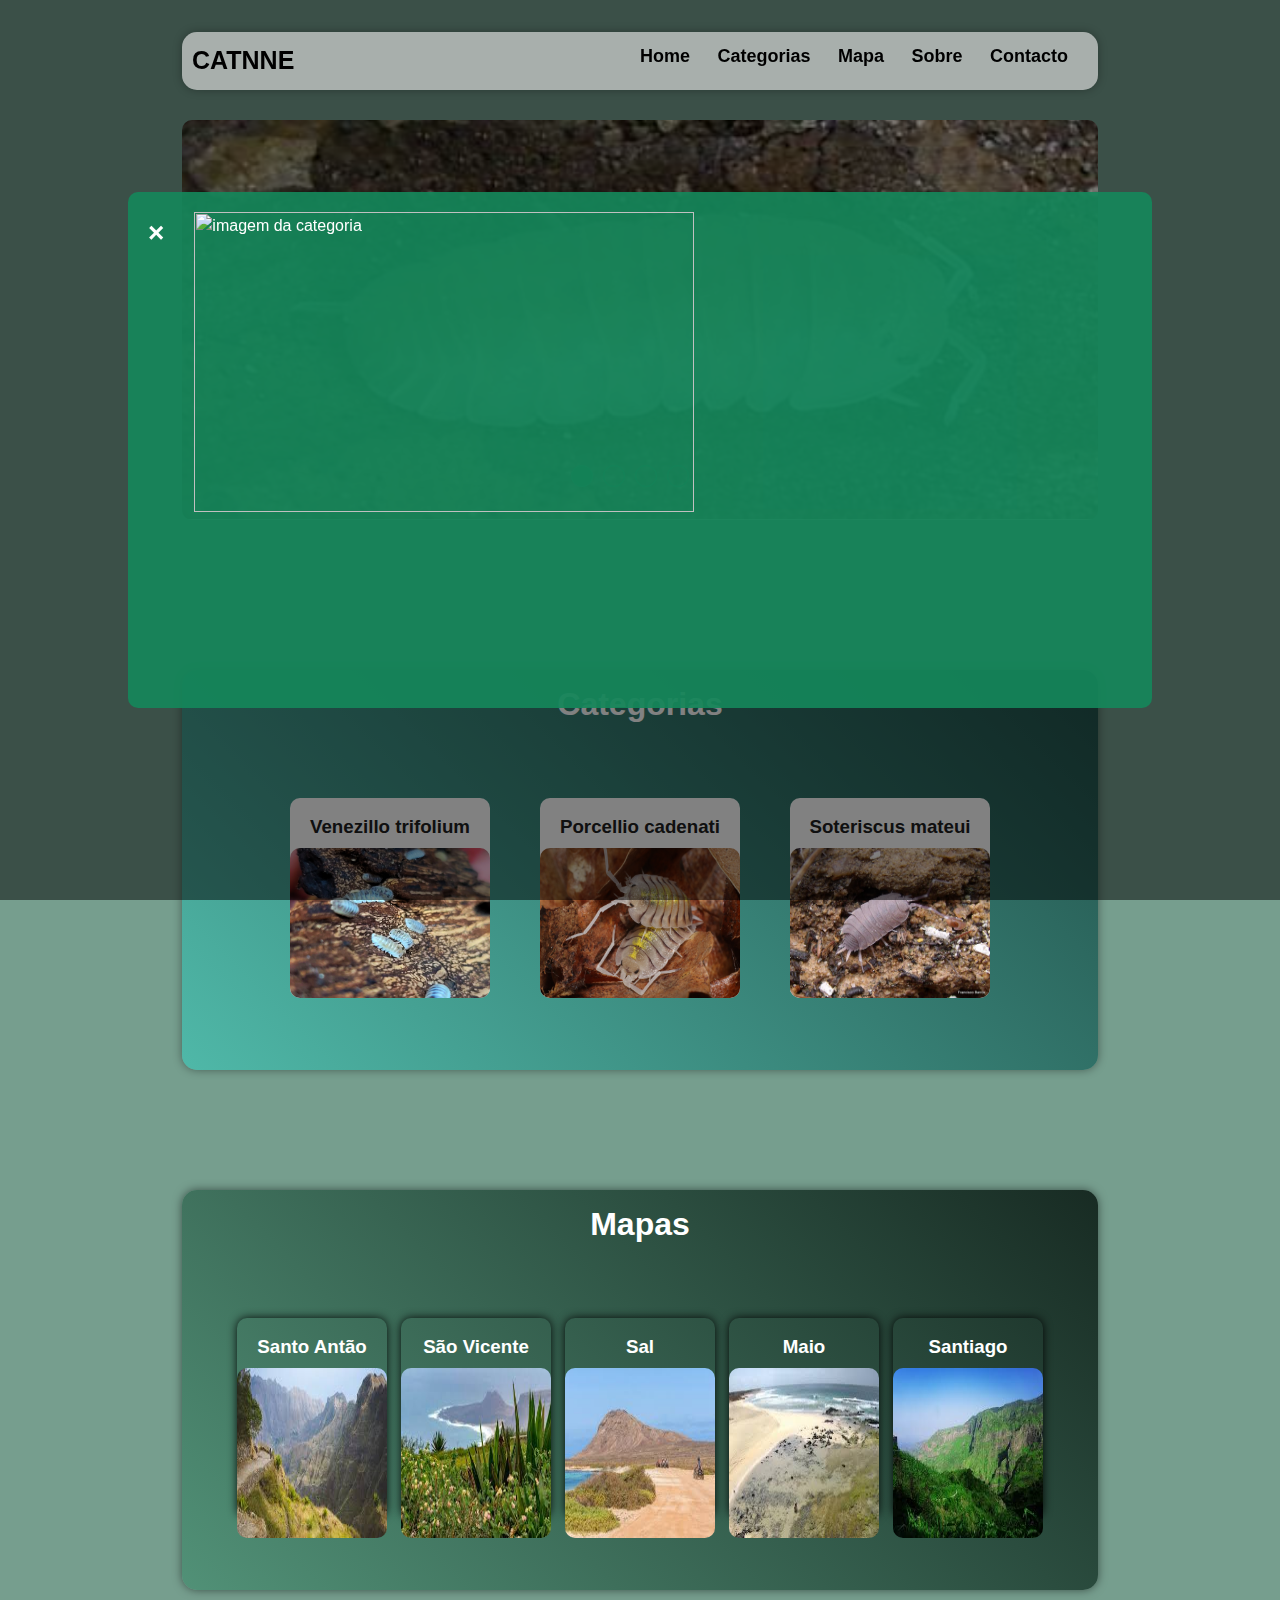
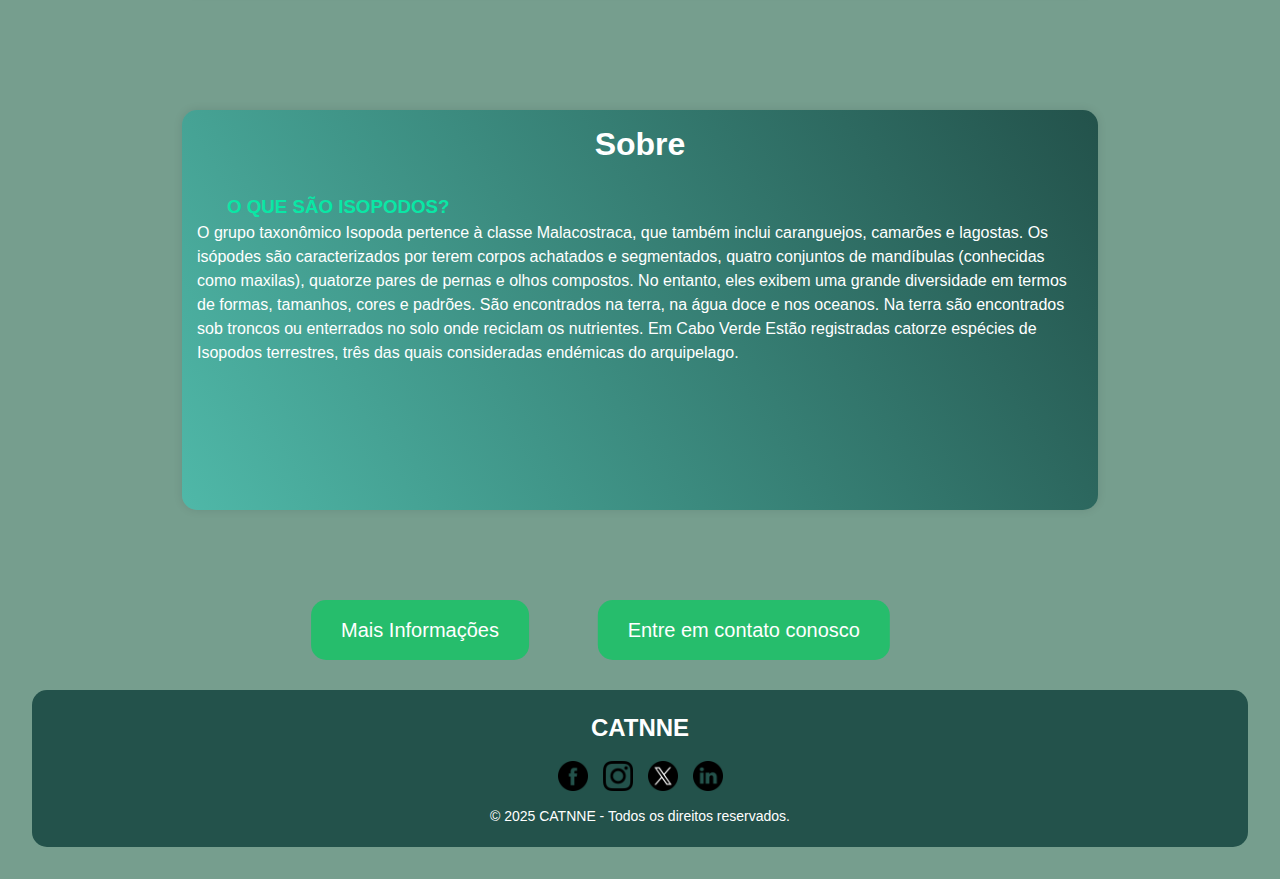
==== commit d176994a: "Merge branch 'main' of https://github.com/DJNBats/Project_IPM-Grupo-E" ====
--- a/index.html
+++ b/index.html
@@ -232,24 +232,27 @@
     </section>
 
     <footer>
-      <section class="contactos"></section>
-      <div class="interface">
-        <div class="line-footer">
-          <div>
-            <div class="btn-social">
-              <a href="#"
-                ><button><i class="bi bi-instagram"></i></button
-              ></a>
-              <a href="#"
-                ><button><i class="bi bi-youtube"></i></button
-              ></a>
-              <a href="#"
-                ><button><i class="bi bi-linkedin"></i></button
-              ></a>
-            </div>
-          </div>
-        </div>
-        <div class="line-footer borda"></div>
+      <div class="footer-container">
+        <div class="footer-logo">
+          <a href="#">CATNNE</a>
+        </div>
+        <div class="footer-social">
+          <a href="https://facebook.com" target="_blank" class="social-icon">
+            <img src="./assets/img/facebook.png" alt="Facebook" />
+          </a>
+          <a href="https://instagram.com" target="_blank" class="social-icon">
+            <img src="./assets/img/instagram.png" alt="Instagram" />
+          </a>
+          <a href="https://twitter.com" target="_blank" class="social-icon">
+            <img src="./assets/img/twitter.png" alt="Twitter" />
+          </a>
+          <a href="https://linkedin.com" target="_blank" class="social-icon">
+            <img src="./assets/img/linkedin.png" alt="LinkedIn" />
+          </a>
+        </div>
+        <div class="footer-info">
+          <p>&copy; 2025 CATNNE - Todos os direitos reservados.</p>
+        </div>
       </div>
     </footer>
   </body>
